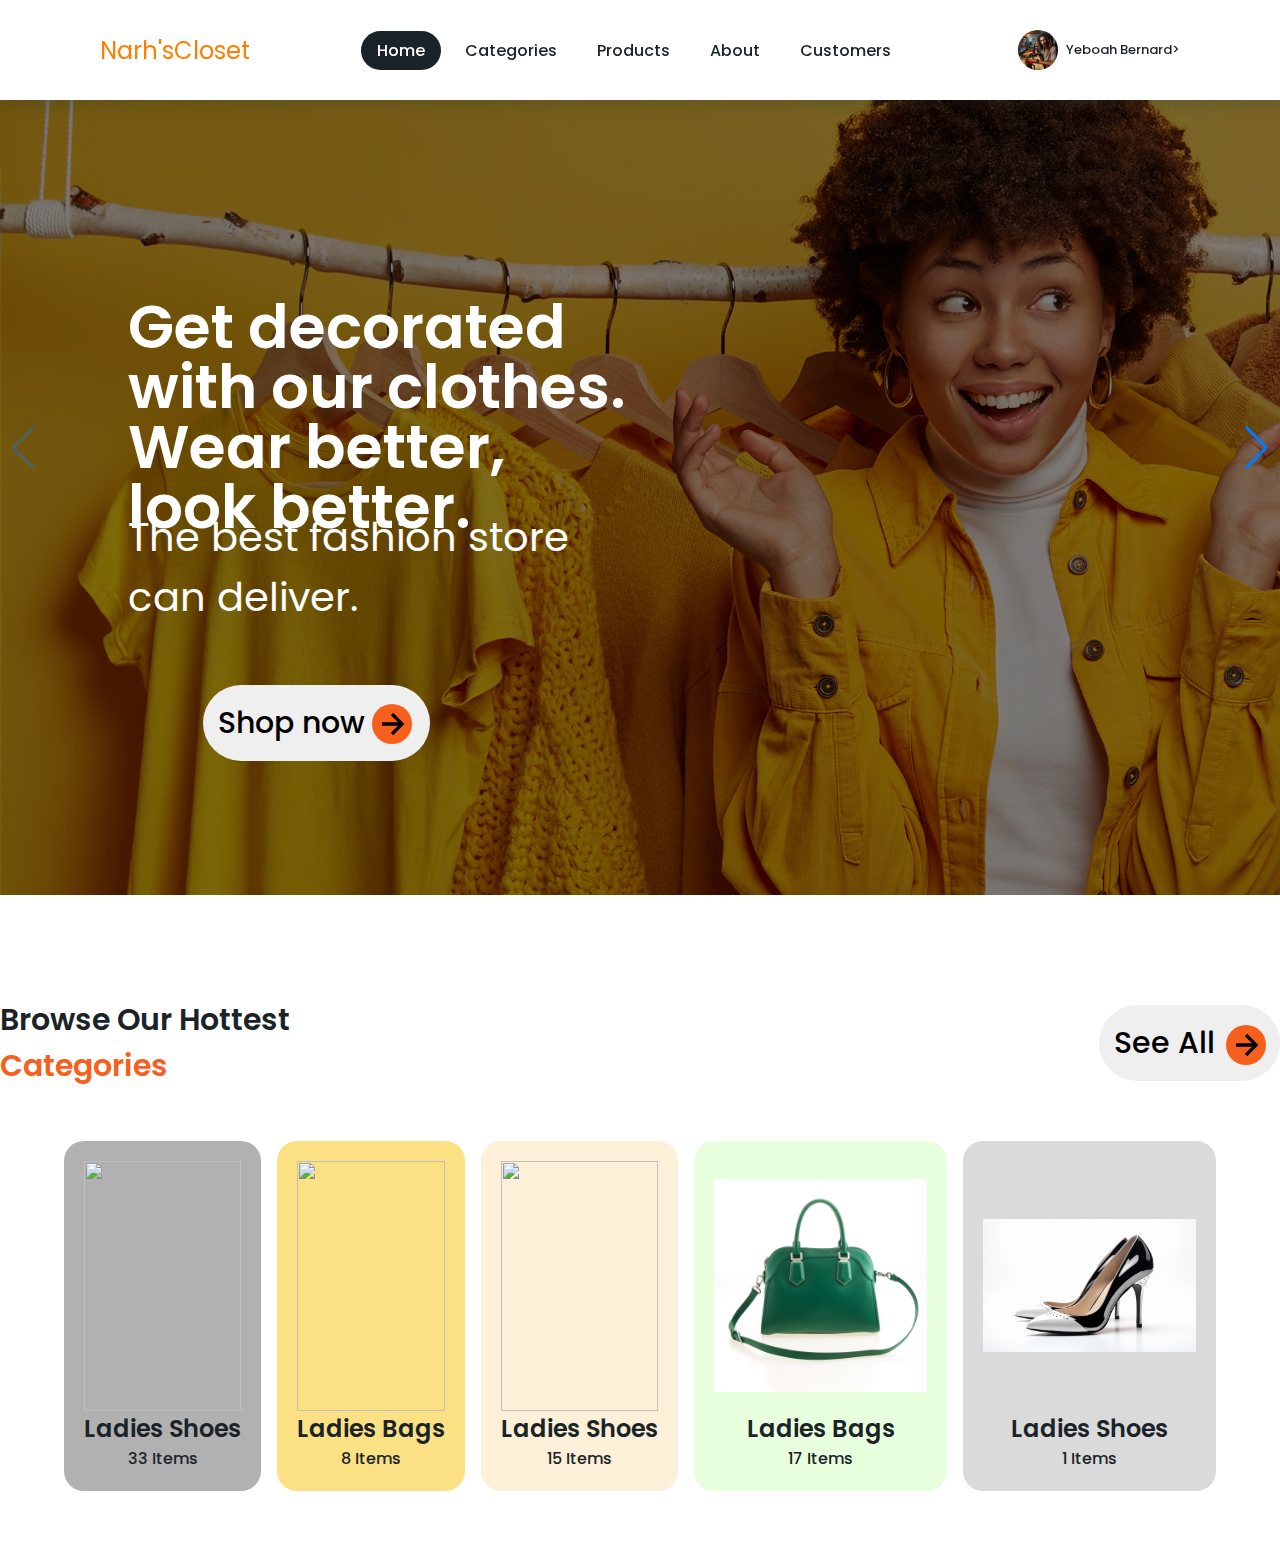
==== Homepage/index.html @ f1866b05 "new" ====
<!DOCTYPE html>
<html lang="en">
<head>
  <meta charset="UTF-8">
  <meta name="viewport" content="width=device-width, initial-scale=1.0">
  <title>Narh'sCloset</title>
  <link rel="preconnect" href="https://fonts.gstatic.com" crossorigin>
  <link rel="stylesheet" href="hstyle.css">
  <link rel="stylesheet" href="https://cdn.jsdelivr.net/npm/swiper@11/swiper-bundle.min.css" />
  <link rel="stylesheet" href="style.css">
  
  
</head>
<body>
  
    <header > 
      <div class="logo">
     <a href="index.html" class="logoname">Narh'sCloset</a>
      </div> 

      <div class="bx-menu" id="menu-icon"><img src="media/bx-menu.svg" alt=""></div>
    <ul class="navbar">
      <li><a href="#home" class="home-active">Home</a></li>
      <li><a href="#categories" >Categories</a></li>
      <li><a href="#products" >Products</a></li>
      <li><a href="#about" >About</a></li>
      <li><a href="#customers" >Customers</a></li>
    </ul>
      <div class="profile"> 
        <img src="media/profile.png" alt="">
        <span> Yeboah Bernard></span>
        
      </div>
    </header>

      <!-- slide 1 -->
      <section>
    <div class="swiper mySwiper">
      <div class="swiper-wrapper">
        <div class="swiper-slide">
          <div class="img-d">
            <img class="img" src="media/home44.jpg" alt="">
              <div class="btn">
                <button>
                <a href="#">Shop now </a>
                  <svg class="bx" xmlns="http://www.w3.org/2000/svg" width="24" height="24" viewBox="0 0 24 24" style="fill: rgba(0, 0, 0, 1);transform: ;msFilter:;"><path d="m11.293 17.293 1.414 1.414L19.414 12l-6.707-6.707-1.414 1.414L15.586 11H6v2h9.586z"></path></svg>
                </button>
              </div>
        </div>

          <div>
            <p class="p-1">The best fashion store can deliver.</1>
          </div>
          <div class="p-2">
            <p>Get decorated with our clothes. Wear better, look better. </p>
          </div>
        </div>

        <!-- slide 2 -->
        <div class="swiper-slide">
          <div class="img-d">
            <img class="img" src="media/home11.jpg" alt="">
              <div class="btn">
                <button>
                <a href="#">Shop now </a>
                  <svg class="bx" xmlns="http://www.w3.org/2000/svg" width="24" height="24" viewBox="0 0 24 24" style="fill: rgba(0, 0, 0, 1);transform: ;msFilter:;"><path d="m11.293 17.293 1.414 1.414L19.414 12l-6.707-6.707-1.414 1.414L15.586 11H6v2h9.586z"></path></svg>
                </button>
              </div>
        </div>

          <div>
            <p class="p-1">The best fashion store can deliver.</1>
          </div>
          <div class="p-2">
            <p>Get decorated with our clothes. Wear better, look better. </p>
          </div>
        </div> 
        
        <!-- slide 3 -->
        <div class="swiper-slide">
          <div class="img-d">
            <img class="img" src="media/home33.jpg" alt="">
              <div class="btn">
                <button>
                <a href="#">Shop now </a>
                  <svg class="bx" xmlns="http://www.w3.org/2000/svg" width="24" height="24" viewBox="0 0 24 24" style="fill: rgba(0, 0, 0, 1);transform: ;msFilter:;"><path d="m11.293 17.293 1.414 1.414L19.414 12l-6.707-6.707-1.414 1.414L15.586 11H6v2h9.586z"></path></svg>
                </button>
              </div>
        </div>

          <div>
            <p class="p-1">The best fashion store can deliver.</1>
          </div>
          <div class="p-2">
            <p>Get decorated with our clothes. Wear better, look better. </p>
          </div>
        </div>
        
      </div>
      <div class="swiper-button-next"></div>
      <div class="swiper-button-prev"></div>
    
    </section>

    <!-- <section>
      <div class="img-d">
      <img class="img" src="media/home44.jpg" alt="">
      <div class="btn">
        <button>
          
          <a href="#">Shop now </a>
          <svg class="bx" xmlns="http://www.w3.org/2000/svg" width="24" height="24" viewBox="0 0 24 24" style="fill: rgba(0, 0, 0, 1);transform: ;msFilter:;"><path d="m11.293 17.293 1.414 1.414L19.414 12l-6.707-6.707-1.414 1.414L15.586 11H6v2h9.586z"></path></svg>
        </button>
      </div>
      <div>
        <p class="p-1">The best fashion store can deliver.</1>
      </div>

      <div class="p-2">
        <p>Get decorated with our clothes. Wear better, look better. </p>
      </div>

      </div>
    </section> -->
     
   <section class="categories" id="categories">
      <div class="heading">
        <h1>Browse Our Hottest <br><span>Categories</h1>
          
      </div>
          <button class="btn-2">
            <a href="#">See All</a>
            <svg class="bx" xmlns="http://www.w3.org/2000/svg" width="24" height="24" viewBox="0 0 24 24" style="fill: rgba(0, 0, 0, 1);transform: ;msFilter:;"><path d="m11.293 17.293 1.414 1.414L19.414 12l-6.707-6.707-1.414 1.414L15.586 11H6v2h9.586z"></path></svg>
          </button>
   </section>
  
          <!-- box 1 -->
      <div class="categories-container">
        <div class="box box1">
          <img class="p-img" src="media/shoes2.jpg" alt="">
          <h2>Ladies Shoes </h2>
          <span>33 Items</span>
          <svg class="bx-1" xmlns="http://www.w3.org/2000/svg" width="24" height="24" viewBox="0 0 24 24" style="fill: rgba(0, 0, 0, 1);transform: ;msFilter:;"><path d="m11.293 17.293 1.414 1.414L19.414 12l-6.707-6.707-1.414 1.414L15.586 11H6v2h9.586z"></path></svg>
        </div>
      

     <!-- box 2 -->
     
      <div class="box box2">
        <img class="p-img" src="media/bag1.jpg" alt="">
        <h2>Ladies Bags</h2>
        <span>8 Items</span>
        <svg class="bx-1" xmlns="http://www.w3.org/2000/svg" width="24" height="24" viewBox="0 0 24 24" style="fill: rgba(0, 0, 0, 1);transform: ;msFilter:;"><path d="m11.293 17.293 1.414 1.414L19.414 12l-6.707-6.707-1.414 1.414L15.586 11H6v2h9.586z"></path></svg>
      </div>
    

    <!-- box3 -->
    
      <div class="box box3">
        <img class="p-img"src="media/shoes1.jpg" alt="">
        <h2>Ladies Shoes</h2>
        <span>15 Items</span>
        <svg class="bx-1" xmlns="http://www.w3.org/2000/svg" width="24" height="24" viewBox="0 0 24 24" style="fill: rgba(0, 0, 0, 1);transform: ;msFilter:;"><path d="m11.293 17.293 1.414 1.414L19.414 12l-6.707-6.707-1.414 1.414L15.586 11H6v2h9.586z"></path></svg>
      </div>
    


   <!-- box 4 -->
   
    <div class="box box4">
      <img class="p-img" src="media/bag2.jpg" alt="">
      <h2>Ladies Bags</h2>
      <span>17 Items</span>
      <svg class="bx-1" xmlns="http://www.w3.org/2000/svg" width="24" height="24" viewBox="0 0 24 24" style="fill: rgba(0, 0, 0, 1);transform: ;msFilter:;"><path d="m11.293 17.293 1.414 1.414L19.414 12l-6.707-6.707-1.414 1.414L15.586 11H6v2h9.586z"></path></svg>
    </div>
  

  <!-- box5 -->
  
    <div class="box box5">
      <img class="p-img" src="media/shoes3.jpg" alt="">
      <h2>Ladies Shoes</h2>
      <span>1 Items</span>
      <svg class="bx-1" xmlns="http://www.w3.org/2000/svg" width="24" height="24" viewBox="0 0 24 24" style="fill: rgba(0, 0, 0, 1);transform: ;msFilter:;"><path d="m11.293 17.293 1.414 1.414L19.414 12l-6.707-6.707-1.414 1.414L15.586 11H6v2h9.586z"></path></svg>
      
    </div>
  </div>
  <script src="https://cdn.jsdelivr.net/npm/swiper@11/swiper-bundle.min.js"></script>
    <script src="homeslide.js"></script>
</body>
</html
---- Homepage/style.css ----
@import url('https://fonts.googleapis.com/css2?family=Poppins:ital,wght@0,100;0,200;0,300;0,400;0,500;0,600;0,700;0,800;0,900;1,100;1,200;1,300;1,400;1,500;1,600;1,700;1,800;1,900&display=swap');

*{
  font-family: "poppins", sans-serif;
  margin: 0;
  padding: 0;
  box-sizing: border-box;
  list-style: none;
  text-decoration: none;
  scroll-padding-top: 2rem;
  scroll-behavior: smooth;
}

:root{
  --green-color: #3cb815;
  --light-green-color: #ff7e00;
  --orange-color: ;
  --light-orange-color: #f75f1d;
  --text-color: #1a2428;
  --bg-color: #fff;
}

img{
  width: 100%;
  height: 785%;
  object-fit: cover;
  
}

body{
 color: #1a2428;
}

header{
  position: fixed;
  width: 100%;
  top: 0;
  right: 0;
  
  z-index: 1000;
  display: flex ;
  align-items: center;
  justify-content: space-between;
  background: var(--bg-color);
  box-shadow: 0 8px 11px rgb(14 55 54 / 15%);
  padding: 30px 100px;
  transition: 0.5s;
  
}


.logo img {
  width: 50px;
  height: 50px; 
  display: flex;
  align-items: center;
  column-gap: 0.5rem;
}

.logoname{
  font-size: 24px;
  color: #ff7e00;
}

.navbar{
  display: flex;
  column-gap: 0.5rem;
}

.navbar a {
  font-size: 1rem;
  font-weight: 500;
  color: #1a2428;
  padding: 0.5rem 1rem;
}

.navbar a:hover, 
.navbar .home-active  {
  background: var(--text-color);
  border-radius: 5rem;
  color: var(--bg-color);
  transition: backgroud 0.5s;
}


.profile{
  display: flex;
  align-items: center;
  column-gap: 0.5rem;
 cursor: pointer;
}

.profile img{
  width: 40px;
  height: 40px;
  object-fit: cover;
  object-position: center;
  border-radius: 50px;
}

.profile span {
  font-size: 13px;
  font-weight: 500;
}

.bx-menu{
  width: 30px;
  cursor: pointer;
  z-index: 10001;
  display: none;

}

.img-d{ 
  width: 1920px;
  position: relative;
  
}

section{
 position: relative;
 display: flex;
 
 
}

.swiper-wrapper{
  margin-bottom: 13%;
  margin-bottom: -15%;
}

button{
  position: relative;
  border: 0;
  font-size: 30px;
  font-family: 'poppins';
  font-weight: 500;
  padding-left: 15px;
  padding-right: 65px;
  padding-top: 15px;
  padding-bottom: 15px;
  border-radius: 50px;
}
.btn{
  position: relative;
  position: absolute;
  color: white;
  z-index: 10;
  bottom:30%;
  left: 9%;
  padding-left: 30px;
  padding-right: 65px;
  transition: 1s;
}

button:hover{
  background: var(--text-color);
  border-radius: 5rem;
  /* color: var(--bg-color); */
  transition: backgroud 0.5s;
  text-decoration: none;
  color: white;
  
}

.p-2{
  display: flex;
  line-height: 60px;
  font-size: 60px;
  font-weight: 600;
  font-family: 'poppins';
  padding-left: 10%;
  position: absolute;
  bottom: 40%;
  width: 50%;
  color: white;
  transition: 2s;
}

.p-1{
  display: flex;
  line-height: 60px;
  font-size: 40px;
  font-weight: 400;
  font-family: 'poppins';
  padding-left: 10%;
  position: absolute;
  bottom: 30%;
  width: 50%;
  color: white;
  transition: 3s;
  
}

a:hover{
  color: white;
  text-decoration: none;
}



a{
  color: var(--text-color)
  text-decoration: none;
}



.categories{
  max-width: 1500px;
  display: flex;
  justify-content: space-between;
  align-items:center;
  margin-left: auto;
  margin-right: auto;
  margin-top: 8%;
  }

.heading h1{
  font-size: 30px;
  font-weight: 600;
}

.heading span{
  color: var(--light-orange-color)
}

.categories-container{
  display: grid;
  grid-template-columns: repeat(auto-fit,minmax(180px,auto));
  gap: 1rem;
  margin-left:5%;
  margin-right :5%;
  margin-top: 4%;
  margin-bottom: 5%;
}


.categories-container .box{
  position: relative;
  display: flex;
  flex-direction: column;
  align-items: center;
  padding: 20px;
  border-radius: 20px;
}

.categories-container .box img{
  width: 100%;
  height: 250px;
  object-fit: contain;
  object-position: center;
}

.categories-container .box h2{
  font-size: 1.5rem;
  font-weight: 600;
}
.categories-container .box span{
  font-size: 1rem;
  font-weight: 500;
}

.categories-container .box .bx-1 {
  width: 40px;
  height: 40px;
  background: #f75f1d;
  color: #1a2428;
  border-radius: 50px;
  margin-top: 20px;
  position: absolute;
  bottom: -8%;
  display: none;
}

.bx{
  width: 40px;
  height: 40px;
  background: #f75f1d;
  color: #1a2428;
  border-radius: 50px;
  margin-top: 20px;
  position: absolute;
  top: -1%;
  right: 8%;
}
.categories-container .box .bx-1:hover{
  background: #ff7e00;
  transition: 0.2s all linear;
}

.categories-container .box:hover .bx-1{
  display: block;
  transition: 0.2s all linear;
}

.box1{
  background: #b1b1b1;
}
.box2{
  background: #fce084;
}
.box3{
  background: #fcf0d8;
}
.box4{
  background: #e8ffdd;
}
.box5{
  background: #dadada;
}
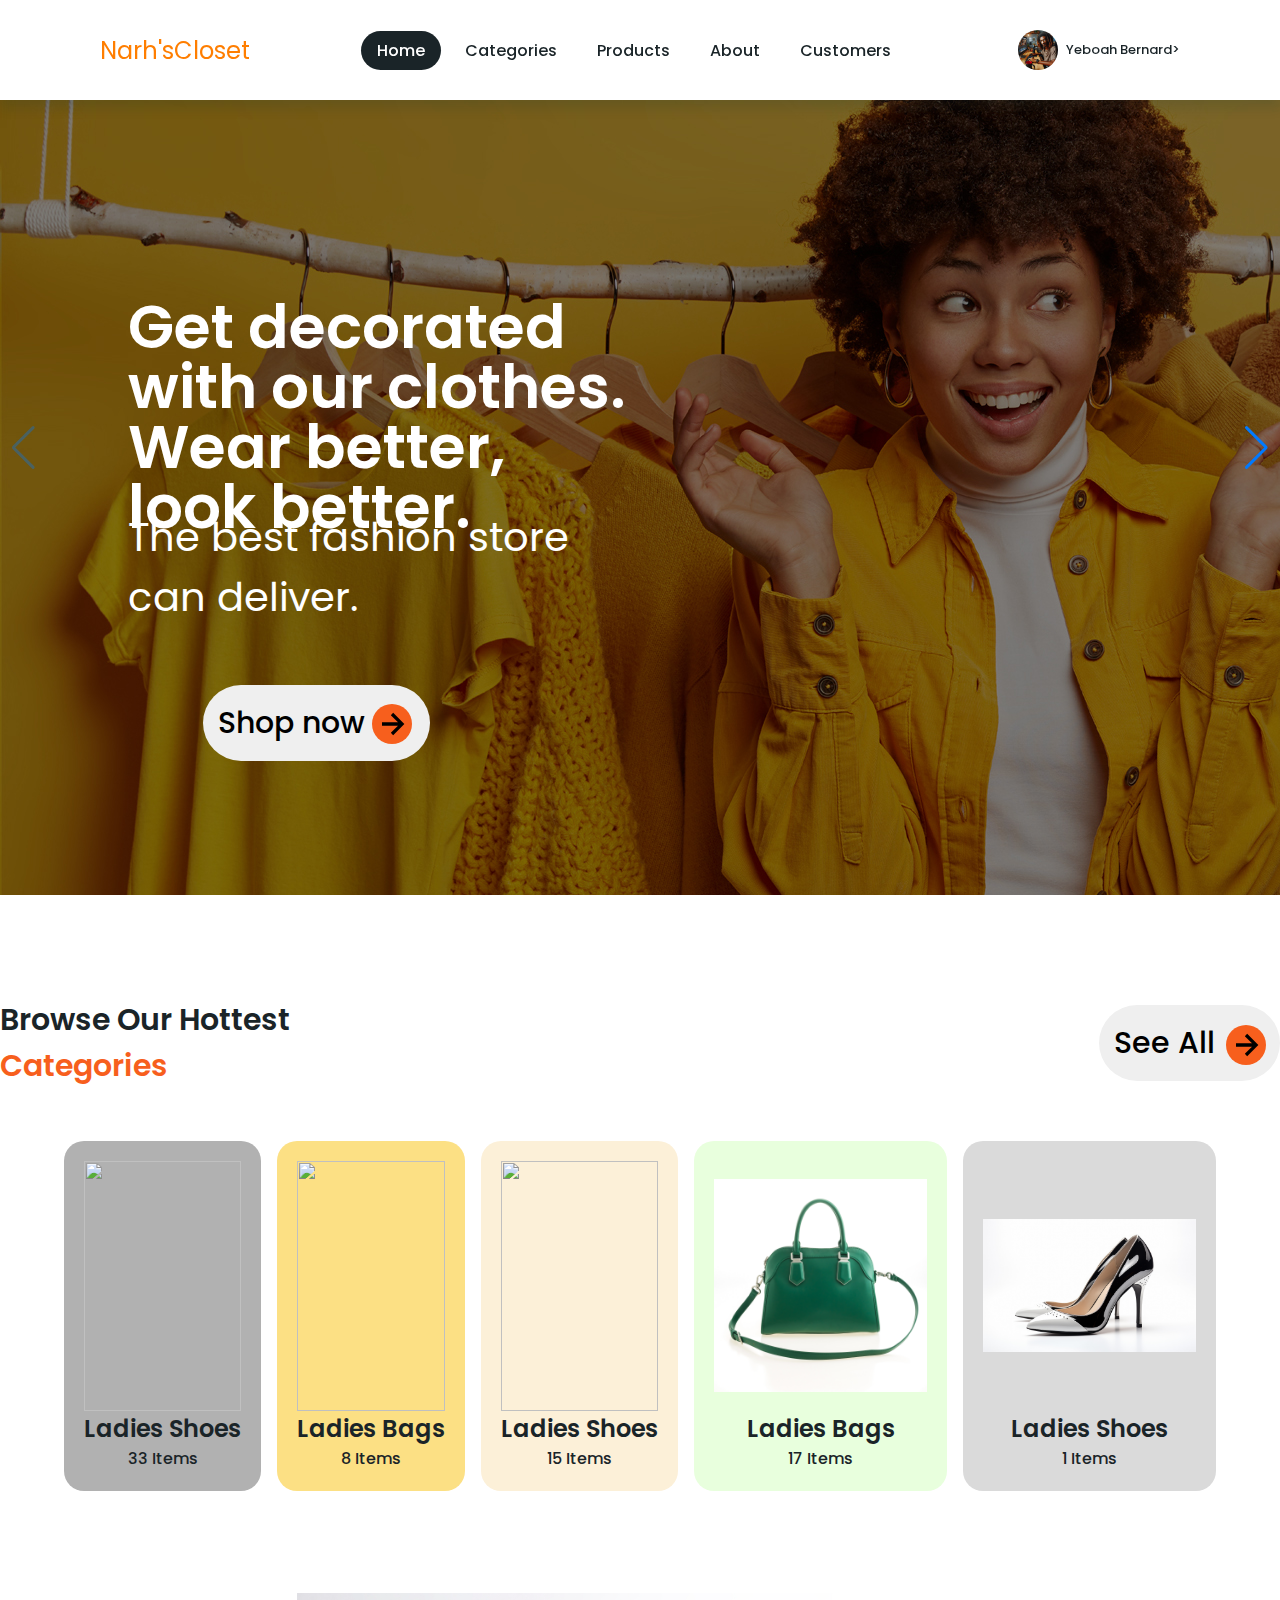
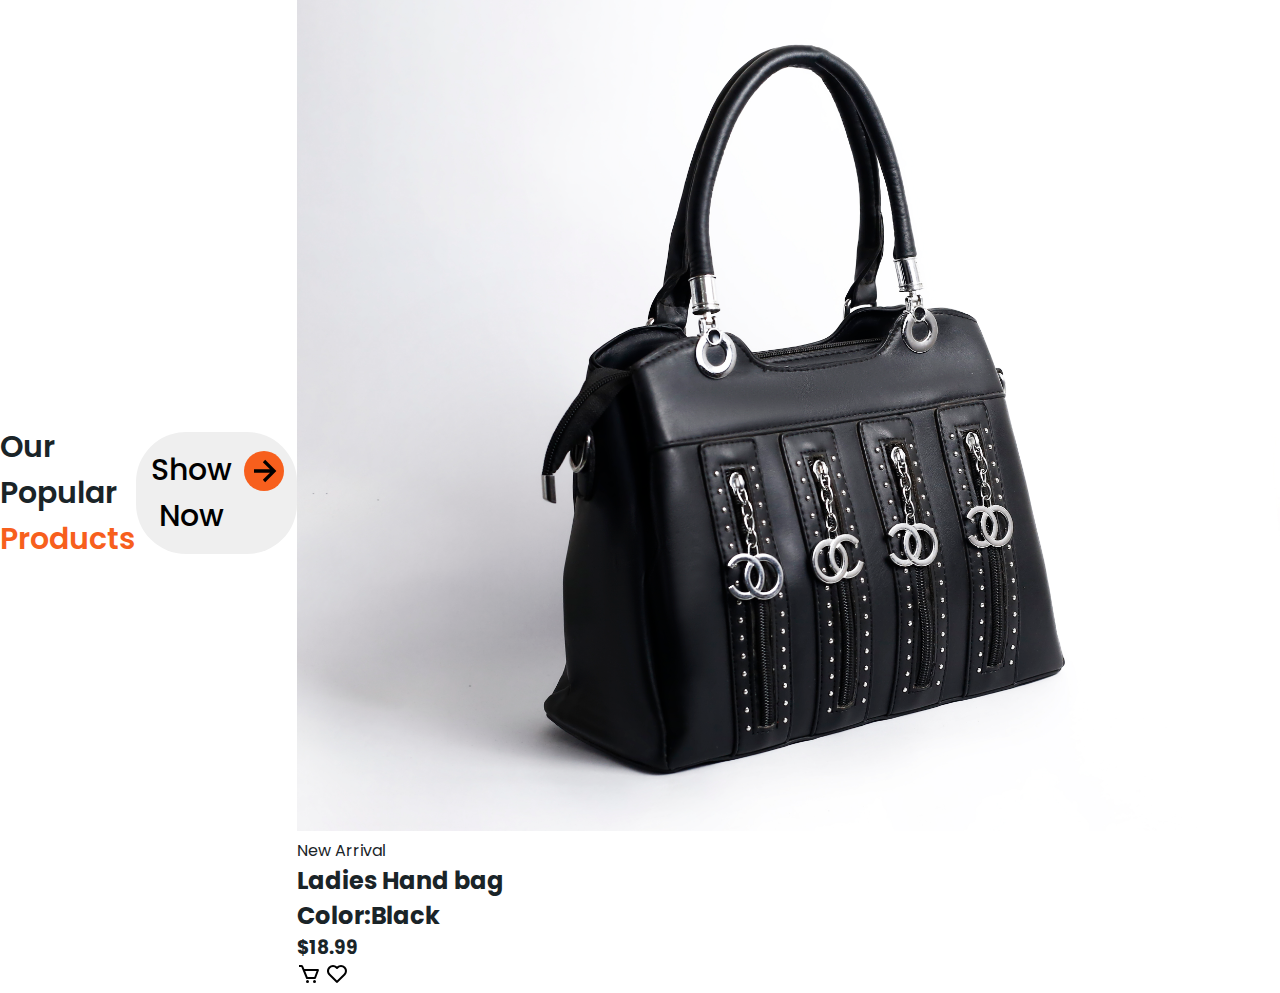
==== commit 2c12eb36: "new" ====
--- a/Homepage/index.html
+++ b/Homepage/index.html
@@ -185,6 +185,31 @@
       
     </div>
   </div>
+
+  <section class="products" id="products">
+    <div class="heading">
+      <h1>Our Popular <br><span>Products</h1>
+        
+    </div>
+        <button class="btn-2">
+          <a href="#">Show Now</a>
+          <svg class="bx" xmlns="http://www.w3.org/2000/svg" width="24" height="24" viewBox="0 0 24 24" style="fill: rgba(0, 0, 0, 1);transform: ;msFilter:;"><path d="m11.293 17.293 1.414 1.414L19.414 12l-6.707-6.707-1.414 1.414L15.586 11H6v2h9.586z"></path></svg>
+        </button>
+
+        <div class="products-container">
+          <div class="box">
+            <img src="media/bag3.jpg" alt="">
+            <span>New Arrival</span>
+            <h2>Ladies Hand bag <br> <span>Color:</span>Black</h2>
+            <h3 class="price">$18.99</h3>
+            <svg xmlns="http://www.w3.org/2000/svg" width="24" height="24" viewBox="0 0 24 24" style="fill: rgba(0, 0, 0, 1);transform: ;msFilter:;"><path d="M21.822 7.431A1 1 0 0 0 21 7H7.333L6.179 4.23A1.994 1.994 0 0 0 4.333 3H2v2h2.333l4.744 11.385A1 1 0 0 0 10 17h8c.417 0 .79-.259.937-.648l3-8a1 1 0 0 0-.115-.921zM17.307 15h-6.64l-2.5-6h11.39l-2.25 6z"></path><circle cx="10.5" cy="19.5" r="1.5"></circle><circle cx="17.5" cy="19.5" r="1.5"></circle></svg>
+            <svg xmlns="http://www.w3.org/2000/svg" width="24" height="24" viewBox="0 0 24 24" style="fill: rgba(0, 0, 0, 1);transform: ;msFilter:;"><path d="M12 4.595a5.904 5.904 0 0 0-3.996-1.558 5.942 5.942 0 0 0-4.213 1.758c-2.353 2.363-2.352 6.059.002 8.412l7.332 7.332c.17.299.498.492.875.492a.99.99 0 0 0 .792-.409l7.415-7.415c2.354-2.354 2.354-6.049-.002-8.416a5.938 5.938 0 0 0-4.209-1.754A5.906 5.906 0 0 0 12 4.595zm6.791 1.61c1.563 1.571 1.564 4.025.002 5.588L12 18.586l-6.793-6.793c-1.562-1.563-1.561-4.017-.002-5.584.76-.756 1.754-1.172 2.799-1.172s2.035.416 2.789 1.17l.5.5a.999.999 0 0 0 1.414 0l.5-.5c1.512-1.509 4.074-1.505 5.584-.002z"></path></svg>
+          </div>
+          
+        </div>
+ </section>
+
+
   <script src="https://cdn.jsdelivr.net/npm/swiper@11/swiper-bundle.min.js"></script>
     <script src="homeslide.js"></script>
 </body>
--- a/Homepage/style.css
+++ b/Homepage/style.css
@@ -215,6 +215,16 @@
   margin-right: auto;
   margin-top: 8%;
   }
+  
+.products{
+    max-width: 1500px;
+    display: flex;
+    justify-content: space-between;
+    align-items:center;
+    margin-left: auto;
+    margin-right: auto;
+    margin-top: 8%;
+}
 
 .heading h1{
   font-size: 30px;
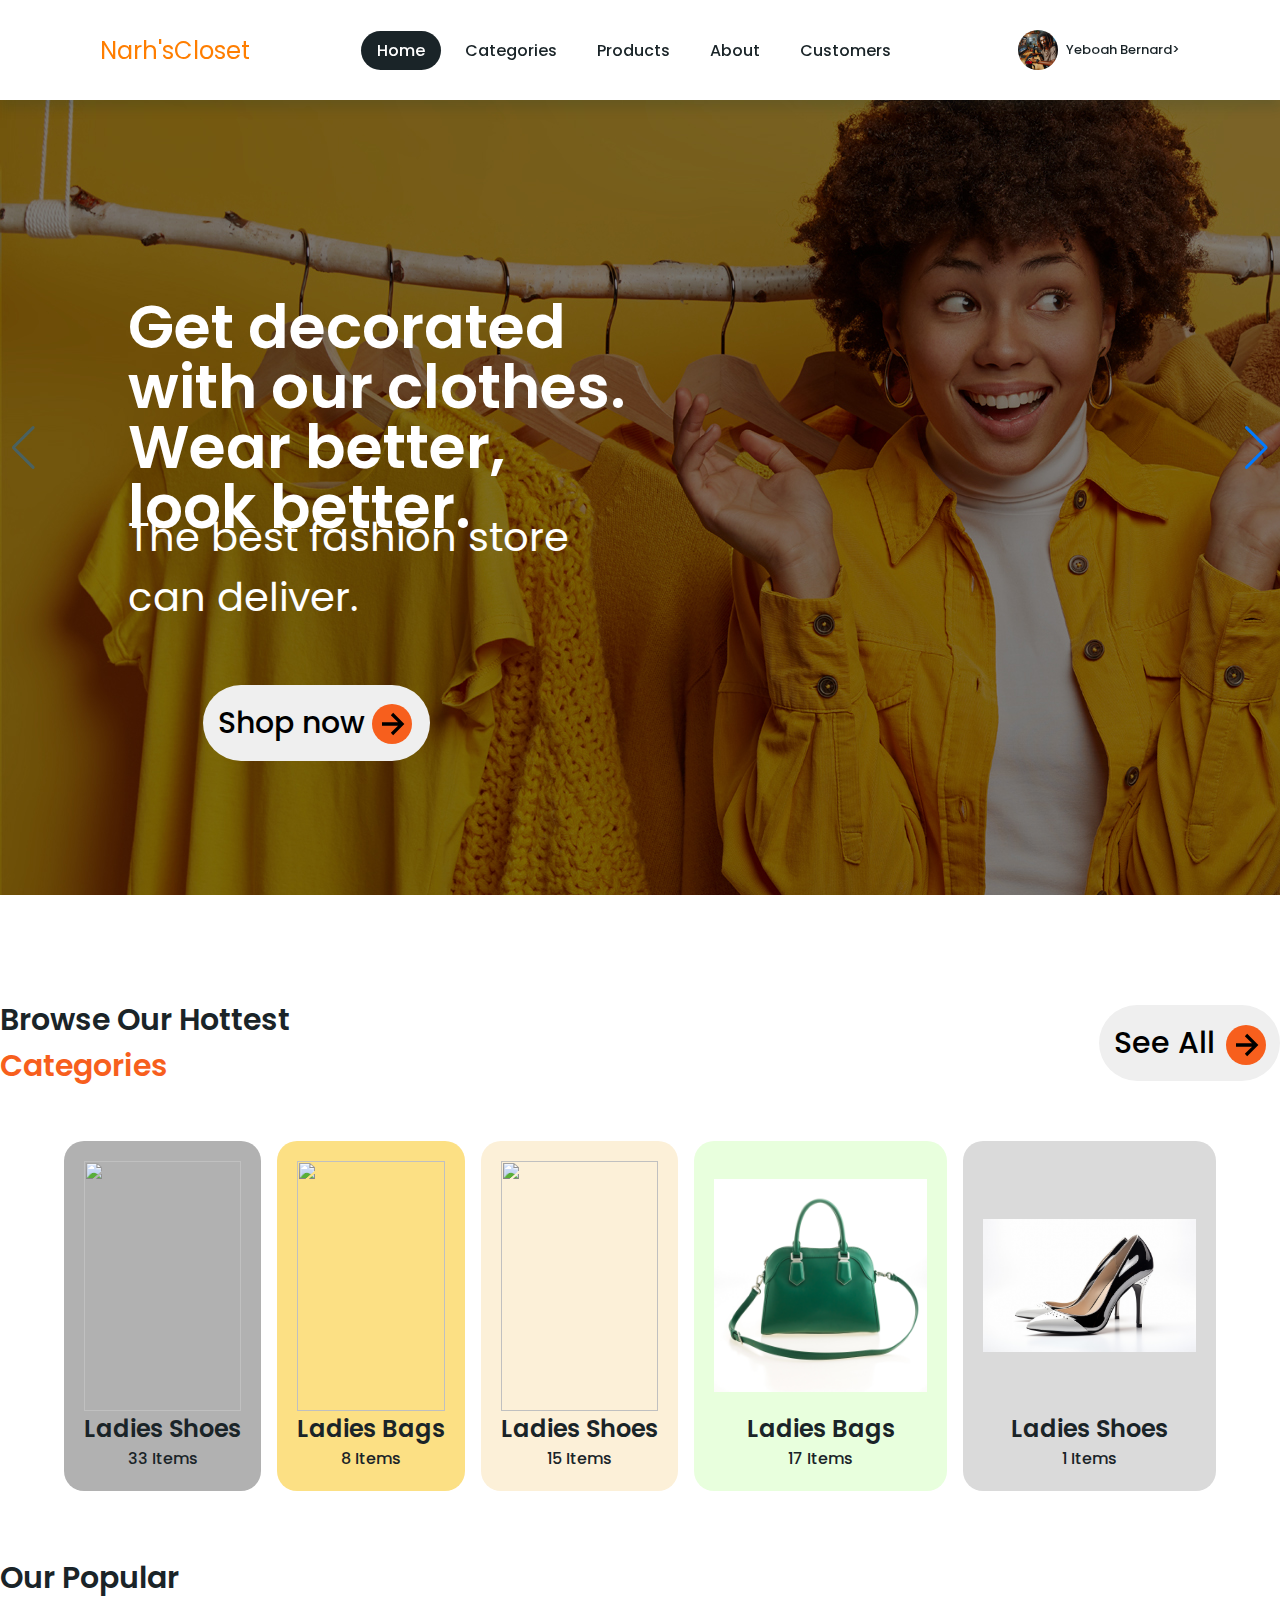
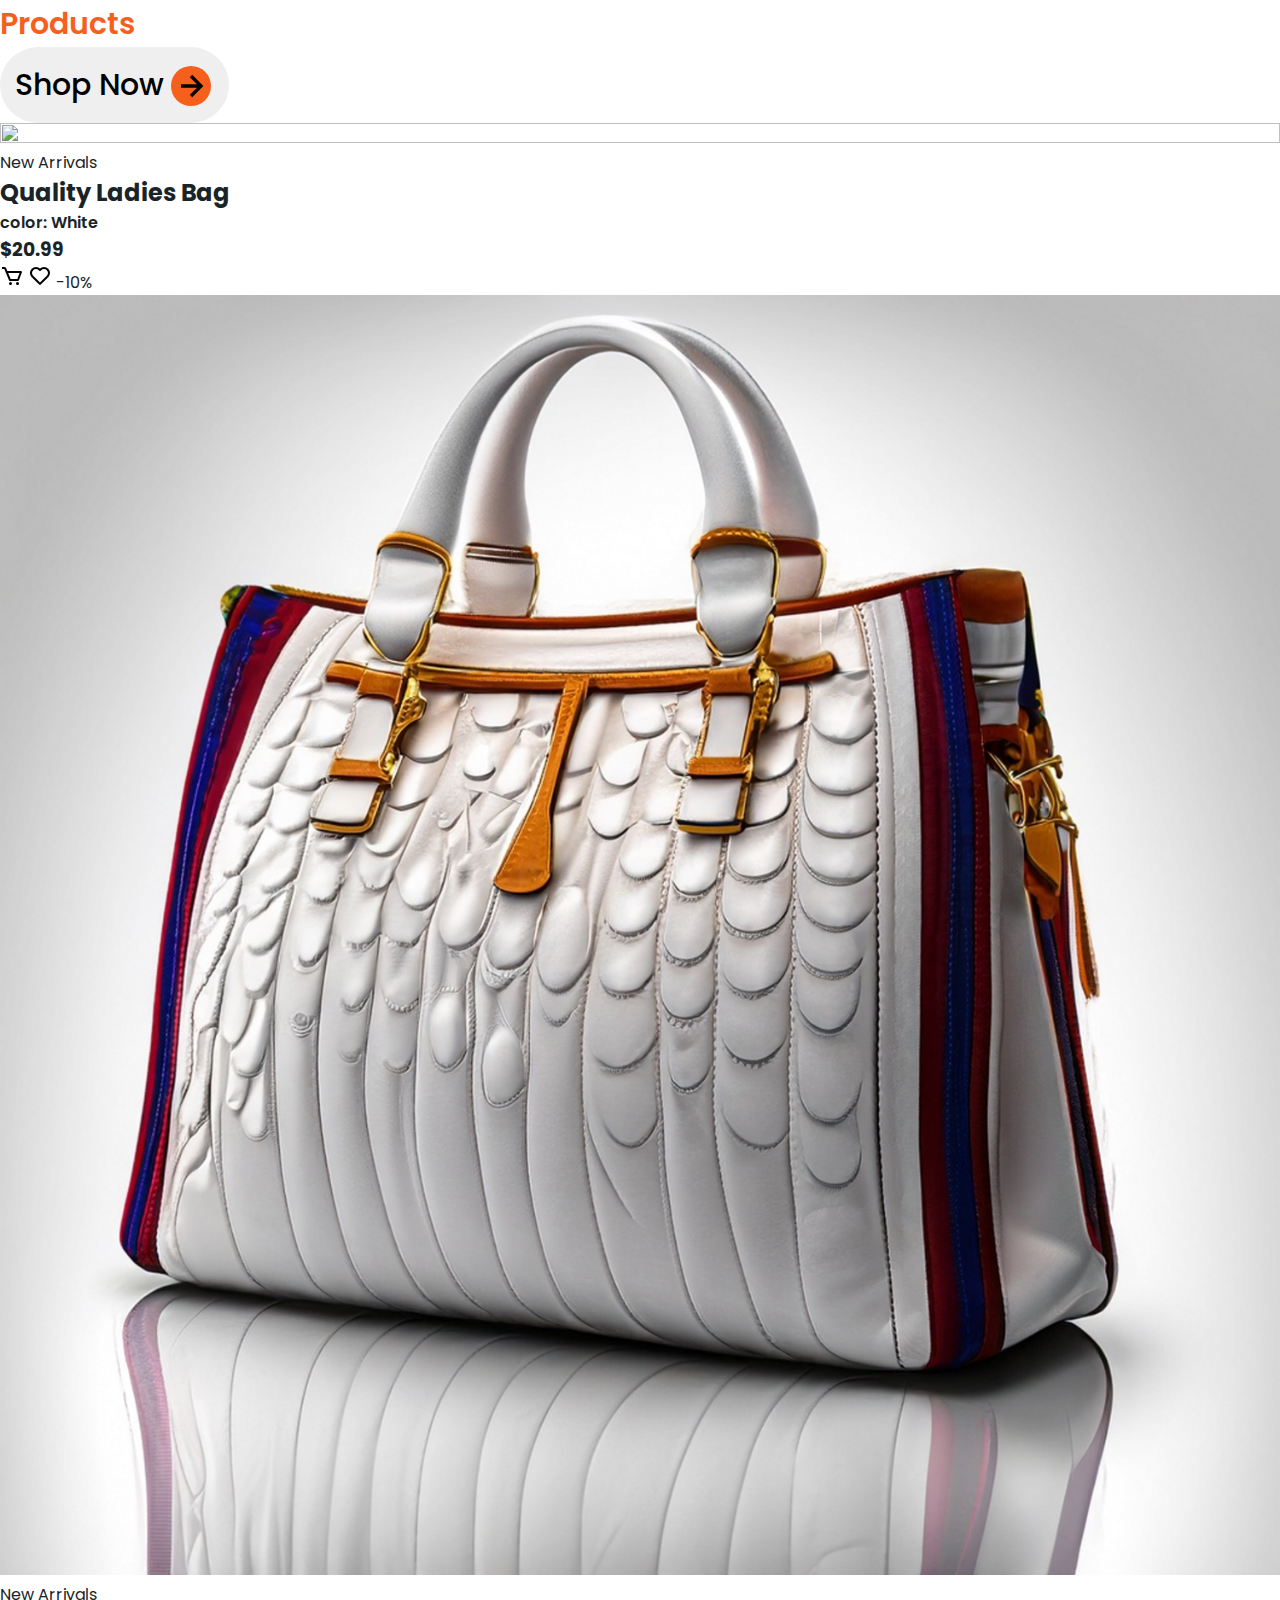
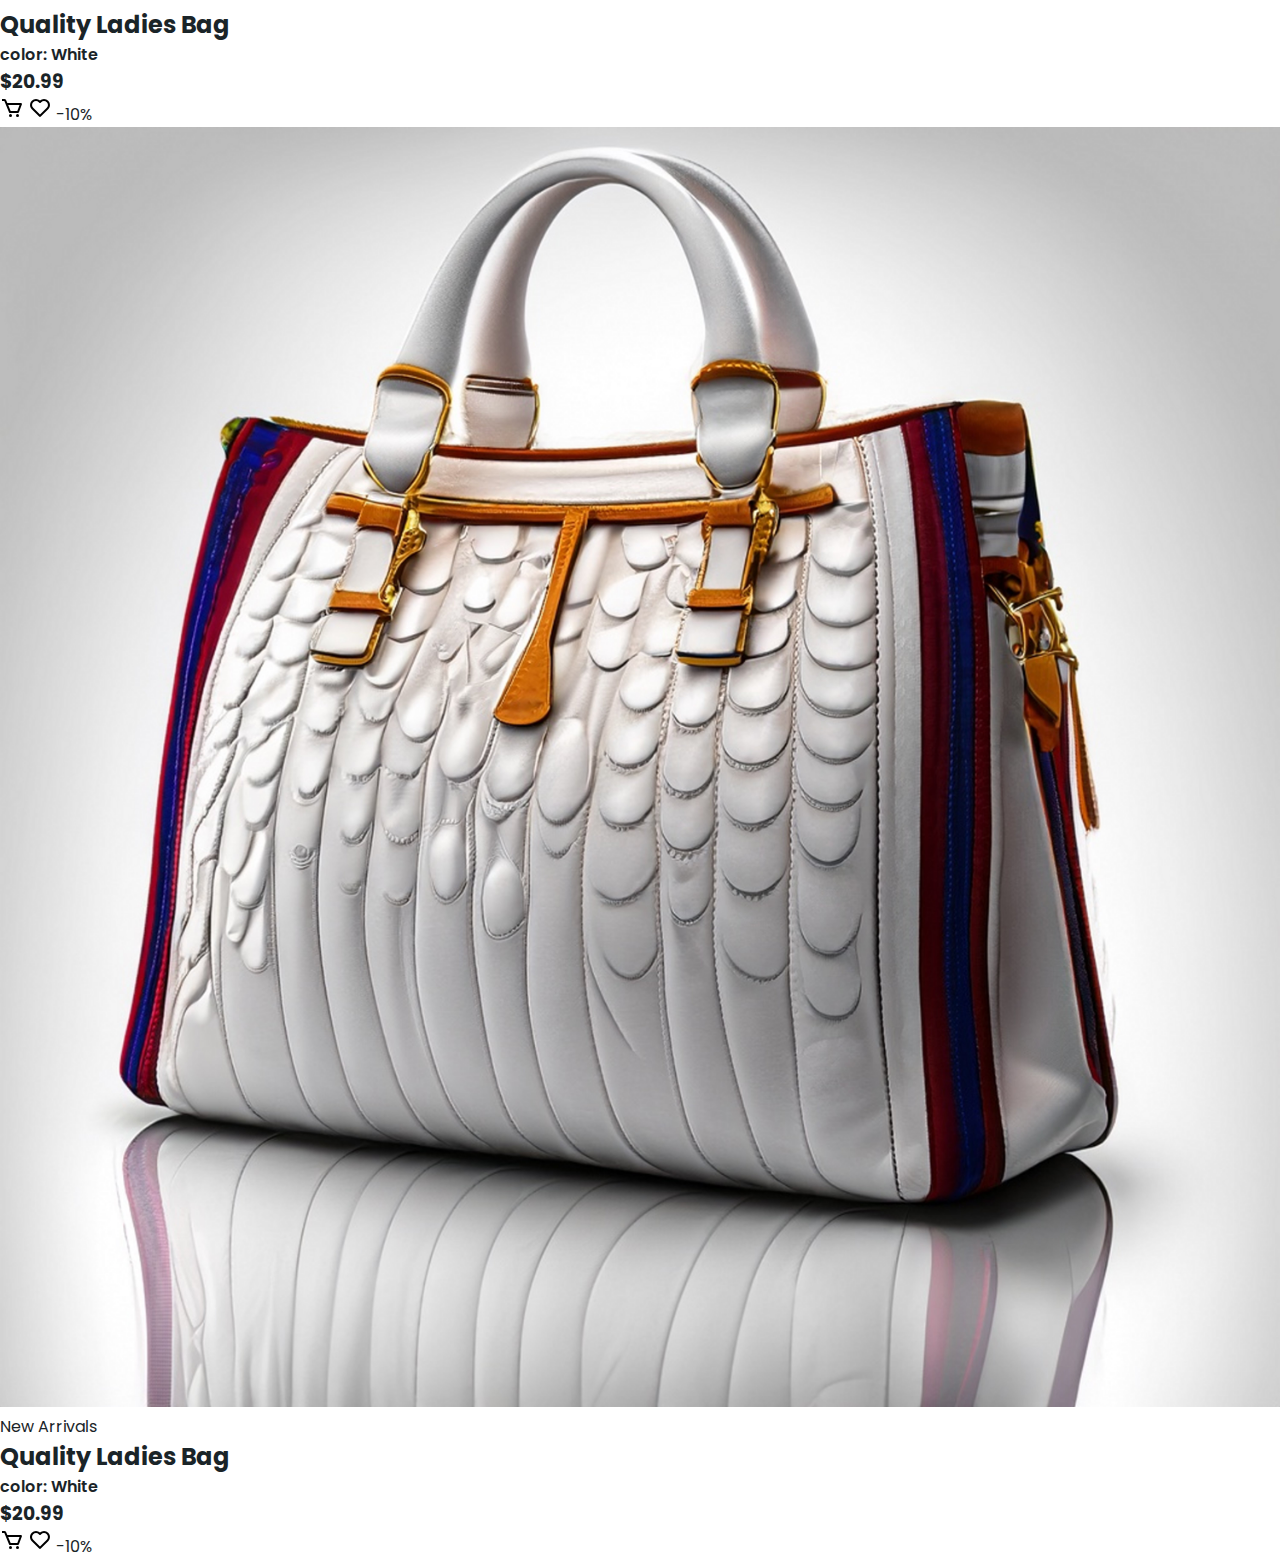
==== commit c0554e6c: "new" ====
--- a/Homepage/index.html
+++ b/Homepage/index.html
@@ -186,29 +186,66 @@
     </div>
   </div>
 
-  <section class="products" id="products">
-    <div class="heading">
+
+   <div class="heading">
       <h1>Our Popular <br><span>Products</h1>
-        
     </div>
         <button class="btn-2">
-          <a href="#">Show Now</a>
+          <a href="#">Shop Now</a>
           <svg class="bx" xmlns="http://www.w3.org/2000/svg" width="24" height="24" viewBox="0 0 24 24" style="fill: rgba(0, 0, 0, 1);transform: ;msFilter:;"><path d="m11.293 17.293 1.414 1.414L19.414 12l-6.707-6.707-1.414 1.414L15.586 11H6v2h9.586z"></path></svg>
         </button>
-
-        <div class="products-container">
-          <div class="box">
-            <img src="media/bag3.jpg" alt="">
-            <span>New Arrival</span>
-            <h2>Ladies Hand bag <br> <span>Color:</span>Black</h2>
-            <h3 class="price">$18.99</h3>
-            <svg xmlns="http://www.w3.org/2000/svg" width="24" height="24" viewBox="0 0 24 24" style="fill: rgba(0, 0, 0, 1);transform: ;msFilter:;"><path d="M21.822 7.431A1 1 0 0 0 21 7H7.333L6.179 4.23A1.994 1.994 0 0 0 4.333 3H2v2h2.333l4.744 11.385A1 1 0 0 0 10 17h8c.417 0 .79-.259.937-.648l3-8a1 1 0 0 0-.115-.921zM17.307 15h-6.64l-2.5-6h11.39l-2.25 6z"></path><circle cx="10.5" cy="19.5" r="1.5"></circle><circle cx="17.5" cy="19.5" r="1.5"></circle></svg>
-            <svg xmlns="http://www.w3.org/2000/svg" width="24" height="24" viewBox="0 0 24 24" style="fill: rgba(0, 0, 0, 1);transform: ;msFilter:;"><path d="M12 4.595a5.904 5.904 0 0 0-3.996-1.558 5.942 5.942 0 0 0-4.213 1.758c-2.353 2.363-2.352 6.059.002 8.412l7.332 7.332c.17.299.498.492.875.492a.99.99 0 0 0 .792-.409l7.415-7.415c2.354-2.354 2.354-6.049-.002-8.416a5.938 5.938 0 0 0-4.209-1.754A5.906 5.906 0 0 0 12 4.595zm6.791 1.61c1.563 1.571 1.564 4.025.002 5.588L12 18.586l-6.793-6.793c-1.562-1.563-1.561-4.017-.002-5.584.76-.756 1.754-1.172 2.799-1.172s2.035.416 2.789 1.17l.5.5a.999.999 0 0 0 1.414 0l.5-.5c1.512-1.509 4.074-1.505 5.584-.002z"></path></svg>
-          </div>
-          
-        </div>
- </section>
-
+  <section class="products" id="products">
+   
+ 
+
+    <div class="products-container">
+      <!-- box 1 sec product contents -->
+      <div class="box">
+        <img src="media/shoes1.jpg" alt="">
+        <span>New Arrivals</span>
+        <h2>Quality Ladies Bag</h2>
+        <span style="font-weight: 600;">color: White</span>
+        <h3 class="price">$20.99</h3>
+        <svg xmlns="http://www.w3.org/2000/svg" width="24" height="24" viewBox="0 0 24 24" style="fill: rgba(0, 0, 0, 1);transform: ;msFilter:;"><path d="M21.822 7.431A1 1 0 0 0 21 7H7.333L6.179 4.23A1.994 1.994 0 0 0 4.333 3H2v2h2.333l4.744 11.385A1 1 0 0 0 10 17h8c.417 0 .79-.259.937-.648l3-8a1 1 0 0 0-.115-.921zM17.307 15h-6.64l-2.5-6h11.39l-2.25 6z"></path><circle cx="10.5" cy="19.5" r="1.5"></circle><circle cx="17.5" cy="19.5" r="1.5"></circle></svg>
+        <svg xmlns="http://www.w3.org/2000/svg" width="24" height="24" viewBox="0 0 24 24" style="fill: rgba(0, 0, 0, 1);transform: ;msFilter:;"><path d="M12 4.595a5.904 5.904 0 0 0-3.996-1.558 5.942 5.942 0 0 0-4.213 1.758c-2.353 2.363-2.352 6.059.002 8.412l7.332 7.332c.17.299.498.492.875.492a.99.99 0 0 0 .792-.409l7.415-7.415c2.354-2.354 2.354-6.049-.002-8.416a5.938 5.938 0 0 0-4.209-1.754A5.906 5.906 0 0 0 12 4.595zm6.791 1.61c1.563 1.571 1.564 4.025.002 5.588L12 18.586l-6.793-6.793c-1.562-1.563-1.561-4.017-.002-5.584.76-.756 1.754-1.172 2.799-1.172s2.035.416 2.789 1.17l.5.5a.999.999 0 0 0 1.414 0l.5-.5c1.512-1.509 4.074-1.505 5.584-.002z"></path></svg>
+        
+        <span class="discount">-10%</span>
+      </div>
+
+
+      <div class="box">
+        <img src="media/bag5.jpg" alt="">
+        <span>New Arrivals</span>
+        <h2>Quality Ladies Bag</h2>
+        <span style="font-weight: 600;">color: White</span>
+        <h3 class="price">$20.99</h3>
+        <svg xmlns="http://www.w3.org/2000/svg" width="24" height="24" viewBox="0 0 24 24" style="fill: rgba(0, 0, 0, 1);transform: ;msFilter:;"><path d="M21.822 7.431A1 1 0 0 0 21 7H7.333L6.179 4.23A1.994 1.994 0 0 0 4.333 3H2v2h2.333l4.744 11.385A1 1 0 0 0 10 17h8c.417 0 .79-.259.937-.648l3-8a1 1 0 0 0-.115-.921zM17.307 15h-6.64l-2.5-6h11.39l-2.25 6z"></path><circle cx="10.5" cy="19.5" r="1.5"></circle><circle cx="17.5" cy="19.5" r="1.5"></circle></svg>
+        <svg xmlns="http://www.w3.org/2000/svg" width="24" height="24" viewBox="0 0 24 24" style="fill: rgba(0, 0, 0, 1);transform: ;msFilter:;"><path d="M12 4.595a5.904 5.904 0 0 0-3.996-1.558 5.942 5.942 0 0 0-4.213 1.758c-2.353 2.363-2.352 6.059.002 8.412l7.332 7.332c.17.299.498.492.875.492a.99.99 0 0 0 .792-.409l7.415-7.415c2.354-2.354 2.354-6.049-.002-8.416a5.938 5.938 0 0 0-4.209-1.754A5.906 5.906 0 0 0 12 4.595zm6.791 1.61c1.563 1.571 1.564 4.025.002 5.588L12 18.586l-6.793-6.793c-1.562-1.563-1.561-4.017-.002-5.584.76-.756 1.754-1.172 2.799-1.172s2.035.416 2.789 1.17l.5.5a.999.999 0 0 0 1.414 0l.5-.5c1.512-1.509 4.074-1.505 5.584-.002z"></path></svg>
+        
+        <span class="discount">-10%</span>
+      </div>
+
+
+
+    
+      <div class="box">
+        <img src="media/bag5.jpg" alt="">
+        <span>New Arrivals</span>
+        <h2>Quality Ladies Bag</h2>
+        <span style="font-weight: 600;">color: White</span>
+        <h3 class="price">$20.99</h3>
+        <svg xmlns="http://www.w3.org/2000/svg" width="24" height="24" viewBox="0 0 24 24" style="fill: rgba(0, 0, 0, 1);transform: ;msFilter:;"><path d="M21.822 7.431A1 1 0 0 0 21 7H7.333L6.179 4.23A1.994 1.994 0 0 0 4.333 3H2v2h2.333l4.744 11.385A1 1 0 0 0 10 17h8c.417 0 .79-.259.937-.648l3-8a1 1 0 0 0-.115-.921zM17.307 15h-6.64l-2.5-6h11.39l-2.25 6z"></path><circle cx="10.5" cy="19.5" r="1.5"></circle><circle cx="17.5" cy="19.5" r="1.5"></circle></svg>
+        <svg xmlns="http://www.w3.org/2000/svg" width="24" height="24" viewBox="0 0 24 24" style="fill: rgba(0, 0, 0, 1);transform: ;msFilter:;"><path d="M12 4.595a5.904 5.904 0 0 0-3.996-1.558 5.942 5.942 0 0 0-4.213 1.758c-2.353 2.363-2.352 6.059.002 8.412l7.332 7.332c.17.299.498.492.875.492a.99.99 0 0 0 .792-.409l7.415-7.415c2.354-2.354 2.354-6.049-.002-8.416a5.938 5.938 0 0 0-4.209-1.754A5.906 5.906 0 0 0 12 4.595zm6.791 1.61c1.563 1.571 1.564 4.025.002 5.588L12 18.586l-6.793-6.793c-1.562-1.563-1.561-4.017-.002-5.584.76-.756 1.754-1.172 2.799-1.172s2.035.416 2.789 1.17l.5.5a.999.999 0 0 0 1.414 0l.5-.5c1.512-1.509 4.074-1.505 5.584-.002z"></path></svg>
+        
+        <span class="discount">-10%</span>
+      </div>
+
+    </div>   
+      </section>
+
+
+     
+  
 
   <script src="https://cdn.jsdelivr.net/npm/swiper@11/swiper-bundle.min.js"></script>
     <script src="homeslide.js"></script>
--- a/Homepage/style.css
+++ b/Homepage/style.css
@@ -214,17 +214,8 @@
   margin-left: auto;
   margin-right: auto;
   margin-top: 8%;
-  }
-  
-.products{
-    max-width: 1500px;
-    display: flex;
-    justify-content: space-between;
-    align-items:center;
-    margin-left: auto;
-    margin-right: auto;
-    margin-top: 8%;
-}
+}
+
 
 .heading h1{
   font-size: 30px;
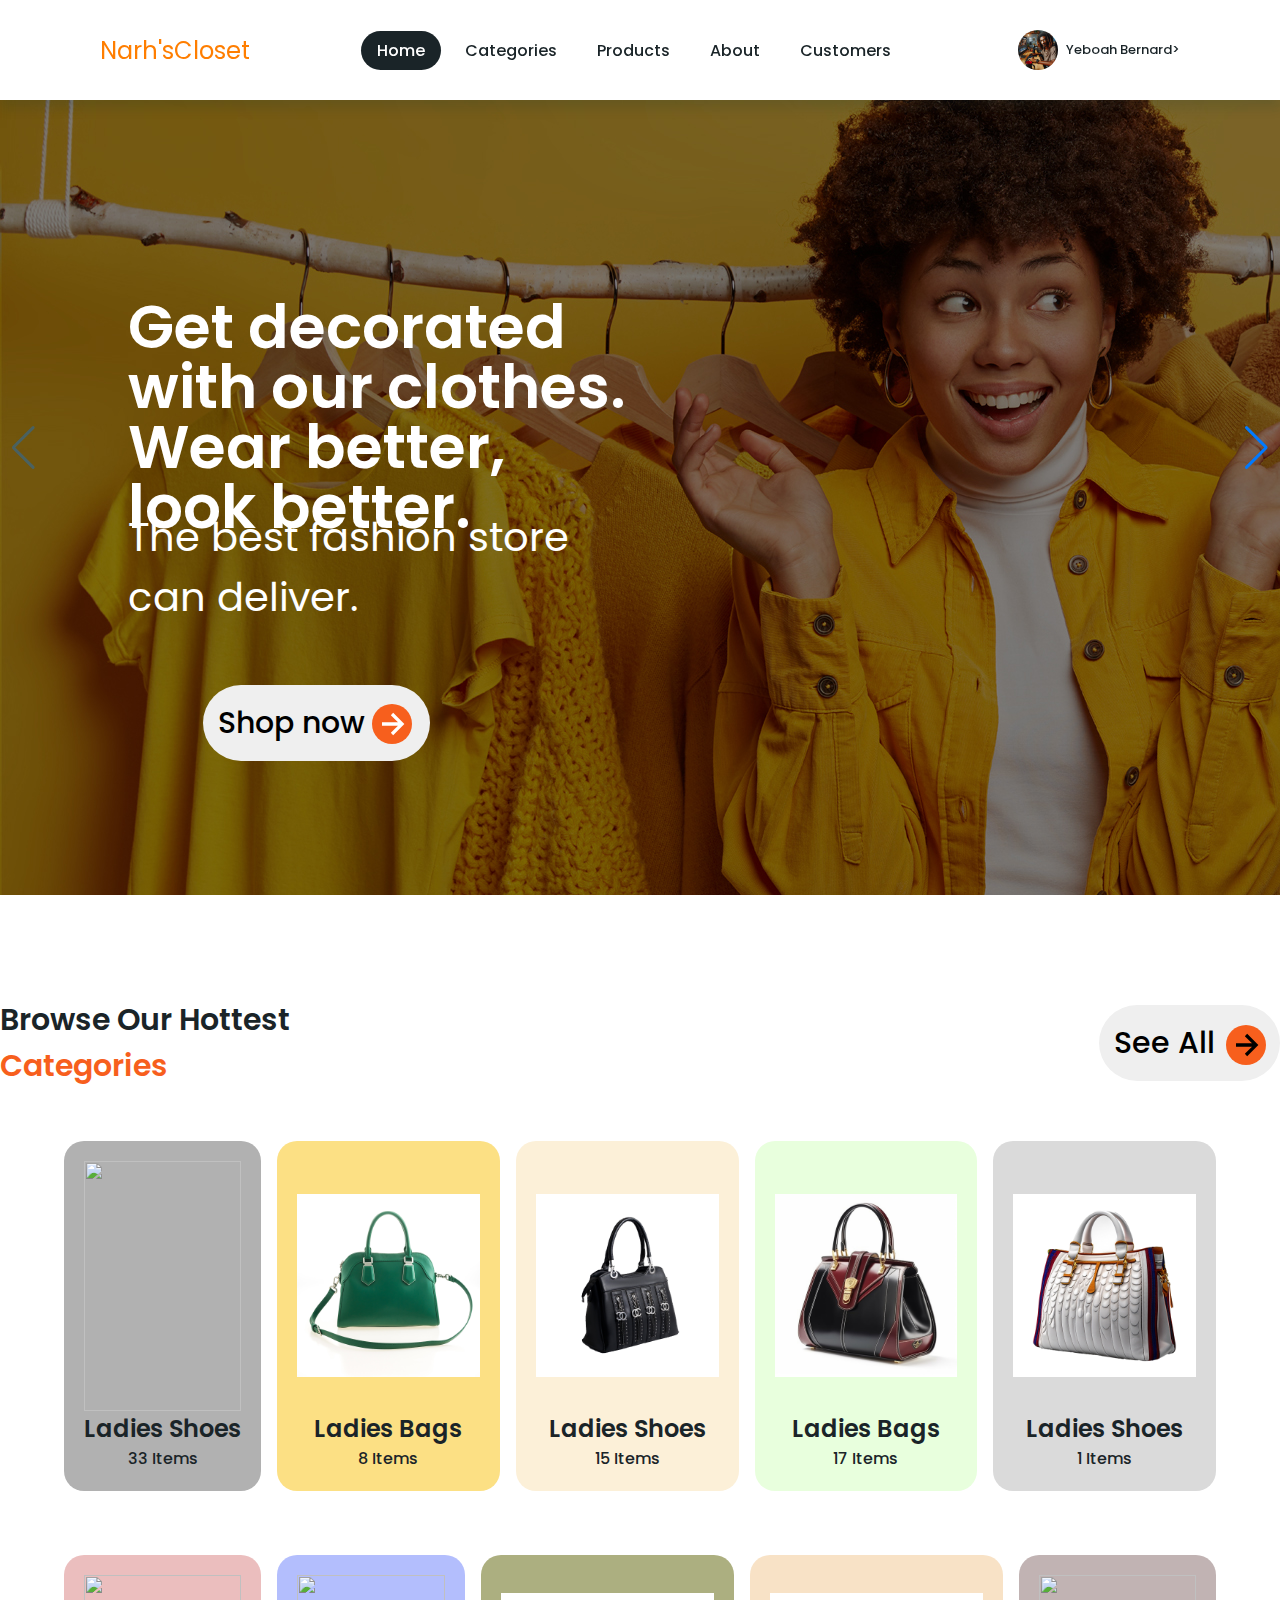
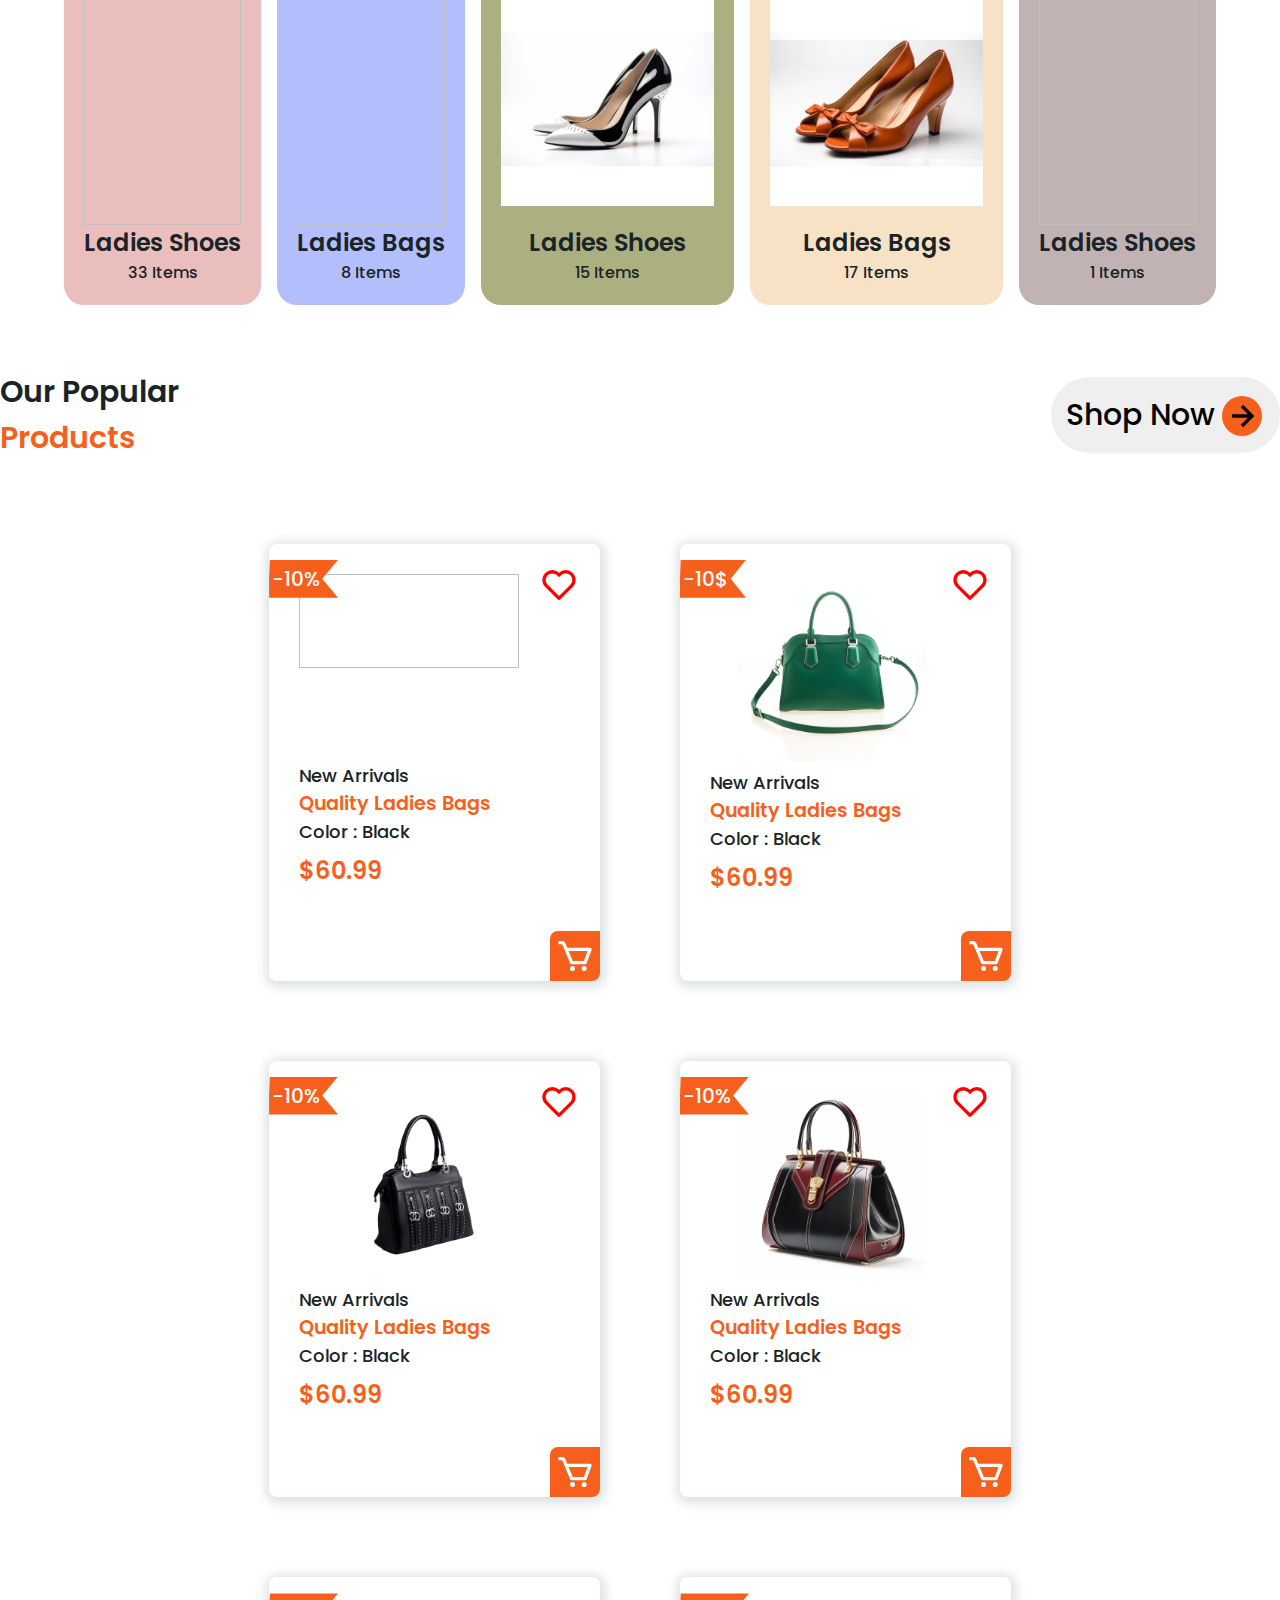
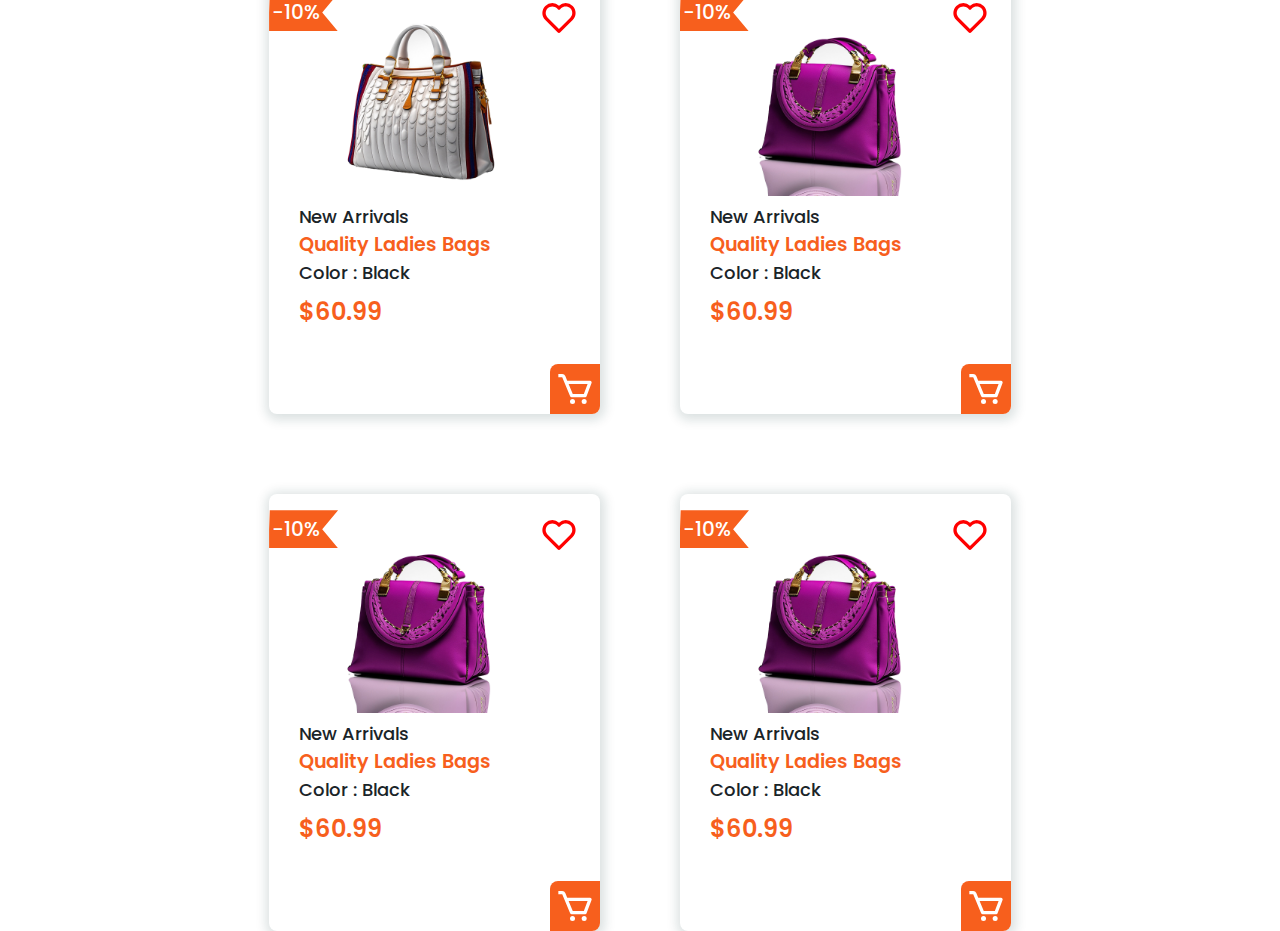
==== commit 31655546: "may13" ====
--- a/Homepage/index.html
+++ b/Homepage/index.html
@@ -43,7 +43,7 @@
               <div class="btn">
                 <button>
                 <a href="#">Shop now </a>
-                  <svg class="bx" xmlns="http://www.w3.org/2000/svg" width="24" height="24" viewBox="0 0 24 24" style="fill: rgba(0, 0, 0, 1);transform: ;msFilter:;"><path d="m11.293 17.293 1.414 1.414L19.414 12l-6.707-6.707-1.414 1.414L15.586 11H6v2h9.586z"></path></svg>
+                  <svg class="bx" xmlns="http://www.w3.org/2000/svg" width="24" height="24" viewBox="0 0 24 24" style="fill: rgb(255, 255, 255);transform: ;msFilter:;"><path d="m11.293 17.293 1.414 1.414L19.414 12l-6.707-6.707-1.414 1.414L15.586 11H6v2h9.586z"></path></svg>
                 </button>
               </div>
         </div>
@@ -133,11 +133,11 @@
             <svg class="bx" xmlns="http://www.w3.org/2000/svg" width="24" height="24" viewBox="0 0 24 24" style="fill: rgba(0, 0, 0, 1);transform: ;msFilter:;"><path d="m11.293 17.293 1.414 1.414L19.414 12l-6.707-6.707-1.414 1.414L15.586 11H6v2h9.586z"></path></svg>
           </button>
    </section>
-  
+   <!-- cat 1 -->
           <!-- box 1 -->
       <div class="categories-container">
         <div class="box box1">
-          <img class="p-img" src="media/shoes2.jpg" alt="">
+          <img class="p-img" src="media/bag1.jpg" alt="">
           <h2>Ladies Shoes </h2>
           <span>33 Items</span>
           <svg class="bx-1" xmlns="http://www.w3.org/2000/svg" width="24" height="24" viewBox="0 0 24 24" style="fill: rgba(0, 0, 0, 1);transform: ;msFilter:;"><path d="m11.293 17.293 1.414 1.414L19.414 12l-6.707-6.707-1.414 1.414L15.586 11H6v2h9.586z"></path></svg>
@@ -147,7 +147,7 @@
      <!-- box 2 -->
      
       <div class="box box2">
-        <img class="p-img" src="media/bag1.jpg" alt="">
+        <img class="p-img" src="media/bag2.jpg" alt="">
         <h2>Ladies Bags</h2>
         <span>8 Items</span>
         <svg class="bx-1" xmlns="http://www.w3.org/2000/svg" width="24" height="24" viewBox="0 0 24 24" style="fill: rgba(0, 0, 0, 1);transform: ;msFilter:;"><path d="m11.293 17.293 1.414 1.414L19.414 12l-6.707-6.707-1.414 1.414L15.586 11H6v2h9.586z"></path></svg>
@@ -157,7 +157,7 @@
     <!-- box3 -->
     
       <div class="box box3">
-        <img class="p-img"src="media/shoes1.jpg" alt="">
+        <img class="p-img"src="media/bag3.jpg" alt="">
         <h2>Ladies Shoes</h2>
         <span>15 Items</span>
         <svg class="bx-1" xmlns="http://www.w3.org/2000/svg" width="24" height="24" viewBox="0 0 24 24" style="fill: rgba(0, 0, 0, 1);transform: ;msFilter:;"><path d="m11.293 17.293 1.414 1.414L19.414 12l-6.707-6.707-1.414 1.414L15.586 11H6v2h9.586z"></path></svg>
@@ -168,7 +168,7 @@
    <!-- box 4 -->
    
     <div class="box box4">
-      <img class="p-img" src="media/bag2.jpg" alt="">
+      <img class="p-img" src="media/bag4.jpg" alt="">
       <h2>Ladies Bags</h2>
       <span>17 Items</span>
       <svg class="bx-1" xmlns="http://www.w3.org/2000/svg" width="24" height="24" viewBox="0 0 24 24" style="fill: rgba(0, 0, 0, 1);transform: ;msFilter:;"><path d="m11.293 17.293 1.414 1.414L19.414 12l-6.707-6.707-1.414 1.414L15.586 11H6v2h9.586z"></path></svg>
@@ -178,69 +178,195 @@
   <!-- box5 -->
   
     <div class="box box5">
-      <img class="p-img" src="media/shoes3.jpg" alt="">
+      <img class="p-img" src="media/bag5.jpg" alt="">
       <h2>Ladies Shoes</h2>
       <span>1 Items</span>
       <svg class="bx-1" xmlns="http://www.w3.org/2000/svg" width="24" height="24" viewBox="0 0 24 24" style="fill: rgba(0, 0, 0, 1);transform: ;msFilter:;"><path d="m11.293 17.293 1.414 1.414L19.414 12l-6.707-6.707-1.414 1.414L15.586 11H6v2h9.586z"></path></svg>
       
     </div>
   </div>
-
-
-   <div class="heading">
-      <h1>Our Popular <br><span>Products</h1>
+  <!-- cat 2 -->
+
+          <!-- CAT 2 BOX 1 -->
+  <div class="categories-container">
+    <div class="box box6">
+      <img class="p-img" src="media/shoes1.jpg" alt="">
+      <h2>Ladies Shoes </h2>
+      <span>33 Items</span>
+      <svg class="bx-1" xmlns="http://www.w3.org/2000/svg" width="24" height="24" viewBox="0 0 24 24" style="fill: rgba(0, 0, 0, 1);transform: ;msFilter:;"><path d="m11.293 17.293 1.414 1.414L19.414 12l-6.707-6.707-1.414 1.414L15.586 11H6v2h9.586z"></path></svg>
+    </div>
+  
+
+ <!--cat 2 box 2 -->
+ 
+  <div class="box box7">
+    <img class="p-img" src="media/shoes2.jpg" alt="">
+    <h2>Ladies Bags</h2>
+    <span>8 Items</span>
+    <svg class="bx-1" xmlns="http://www.w3.org/2000/svg" width="24" height="24" viewBox="0 0 24 24" style="fill: rgba(0, 0, 0, 1);transform: ;msFilter:;"><path d="m11.293 17.293 1.414 1.414L19.414 12l-6.707-6.707-1.414 1.414L15.586 11H6v2h9.586z"></path></svg>
+  </div>
+
+
+<!--cat 2 box3 -->
+
+  <div class="box box8">
+    <img class="p-img"src="media/shoes3.jpg" alt="">
+    <h2>Ladies Shoes</h2>
+    <span>15 Items</span>
+    <svg class="bx-1" xmlns="http://www.w3.org/2000/svg" width="24" height="24" viewBox="0 0 24 24" style="fill: rgba(0, 0, 0, 1);transform: ;msFilter:;"><path d="m11.293 17.293 1.414 1.414L19.414 12l-6.707-6.707-1.414 1.414L15.586 11H6v2h9.586z"></path></svg>
+  </div>
+
+
+
+<!--cat2 box 4 -->
+
+<div class="box box9">
+  <img class="p-img" src="media/shoes4.jpg" alt="">
+  <h2>Ladies Bags</h2>
+  <span>17 Items</span>
+  <svg class="bx-1" xmlns="http://www.w3.org/2000/svg" width="24" height="24" viewBox="0 0 24 24" style="fill: rgba(0, 0, 0, 1);transform: ;msFilter:;"><path d="m11.293 17.293 1.414 1.414L19.414 12l-6.707-6.707-1.414 1.414L15.586 11H6v2h9.586z"></path></svg>
+</div>
+
+
+<!--cat 2 box5 -->
+
+<div class="box box10">
+  <img class="p-img" src="media/shoes1.jpg" alt="">
+  <h2>Ladies Shoes</h2>
+  <span>1 Items</span>
+  <svg class="bx-1" xmlns="http://www.w3.org/2000/svg" width="24" height="24" viewBox="0 0 24 24" style="fill: rgba(0, 0, 0, 1);transform: ;msFilter:;"><path d="m11.293 17.293 1.414 1.414L19.414 12l-6.707-6.707-1.414 1.414L15.586 11H6v2h9.586z"></path></svg>
+  
+</div>
+</div>
+
+  <section class="products-head" id="products-head">
+    <div class="heading">
+      <h1>Our Popular<br><span>Products</h1>
+        
     </div>
         <button class="btn-2">
           <a href="#">Shop Now</a>
           <svg class="bx" xmlns="http://www.w3.org/2000/svg" width="24" height="24" viewBox="0 0 24 24" style="fill: rgba(0, 0, 0, 1);transform: ;msFilter:;"><path d="m11.293 17.293 1.414 1.414L19.414 12l-6.707-6.707-1.414 1.414L15.586 11H6v2h9.586z"></path></svg>
         </button>
-  <section class="products" id="products">
-   
+ </section>
+
+      <!-- product cards -->
+      <section class="products">
+
  
-
-    <div class="products-container">
-      <!-- box 1 sec product contents -->
-      <div class="box">
-        <img src="media/shoes1.jpg" alt="">
-        <span>New Arrivals</span>
-        <h2>Quality Ladies Bag</h2>
-        <span style="font-weight: 600;">color: White</span>
-        <h3 class="price">$20.99</h3>
-        <svg xmlns="http://www.w3.org/2000/svg" width="24" height="24" viewBox="0 0 24 24" style="fill: rgba(0, 0, 0, 1);transform: ;msFilter:;"><path d="M21.822 7.431A1 1 0 0 0 21 7H7.333L6.179 4.23A1.994 1.994 0 0 0 4.333 3H2v2h2.333l4.744 11.385A1 1 0 0 0 10 17h8c.417 0 .79-.259.937-.648l3-8a1 1 0 0 0-.115-.921zM17.307 15h-6.64l-2.5-6h11.39l-2.25 6z"></path><circle cx="10.5" cy="19.5" r="1.5"></circle><circle cx="17.5" cy="19.5" r="1.5"></circle></svg>
-        <svg xmlns="http://www.w3.org/2000/svg" width="24" height="24" viewBox="0 0 24 24" style="fill: rgba(0, 0, 0, 1);transform: ;msFilter:;"><path d="M12 4.595a5.904 5.904 0 0 0-3.996-1.558 5.942 5.942 0 0 0-4.213 1.758c-2.353 2.363-2.352 6.059.002 8.412l7.332 7.332c.17.299.498.492.875.492a.99.99 0 0 0 .792-.409l7.415-7.415c2.354-2.354 2.354-6.049-.002-8.416a5.938 5.938 0 0 0-4.209-1.754A5.906 5.906 0 0 0 12 4.595zm6.791 1.61c1.563 1.571 1.564 4.025.002 5.588L12 18.586l-6.793-6.793c-1.562-1.563-1.561-4.017-.002-5.584.76-.756 1.754-1.172 2.799-1.172s2.035.416 2.789 1.17l.5.5a.999.999 0 0 0 1.414 0l.5-.5c1.512-1.509 4.074-1.505 5.584-.002z"></path></svg>
-        
-        <span class="discount">-10%</span>
-      </div>
-
-
-      <div class="box">
-        <img src="media/bag5.jpg" alt="">
-        <span>New Arrivals</span>
-        <h2>Quality Ladies Bag</h2>
-        <span style="font-weight: 600;">color: White</span>
-        <h3 class="price">$20.99</h3>
-        <svg xmlns="http://www.w3.org/2000/svg" width="24" height="24" viewBox="0 0 24 24" style="fill: rgba(0, 0, 0, 1);transform: ;msFilter:;"><path d="M21.822 7.431A1 1 0 0 0 21 7H7.333L6.179 4.23A1.994 1.994 0 0 0 4.333 3H2v2h2.333l4.744 11.385A1 1 0 0 0 10 17h8c.417 0 .79-.259.937-.648l3-8a1 1 0 0 0-.115-.921zM17.307 15h-6.64l-2.5-6h11.39l-2.25 6z"></path><circle cx="10.5" cy="19.5" r="1.5"></circle><circle cx="17.5" cy="19.5" r="1.5"></circle></svg>
-        <svg xmlns="http://www.w3.org/2000/svg" width="24" height="24" viewBox="0 0 24 24" style="fill: rgba(0, 0, 0, 1);transform: ;msFilter:;"><path d="M12 4.595a5.904 5.904 0 0 0-3.996-1.558 5.942 5.942 0 0 0-4.213 1.758c-2.353 2.363-2.352 6.059.002 8.412l7.332 7.332c.17.299.498.492.875.492a.99.99 0 0 0 .792-.409l7.415-7.415c2.354-2.354 2.354-6.049-.002-8.416a5.938 5.938 0 0 0-4.209-1.754A5.906 5.906 0 0 0 12 4.595zm6.791 1.61c1.563 1.571 1.564 4.025.002 5.588L12 18.586l-6.793-6.793c-1.562-1.563-1.561-4.017-.002-5.584.76-.756 1.754-1.172 2.799-1.172s2.035.416 2.789 1.17l.5.5a.999.999 0 0 0 1.414 0l.5-.5c1.512-1.509 4.074-1.505 5.584-.002z"></path></svg>
-        
-        <span class="discount">-10%</span>
-      </div>
-
-
-
-    
-      <div class="box">
-        <img src="media/bag5.jpg" alt="">
-        <span>New Arrivals</span>
-        <h2>Quality Ladies Bag</h2>
-        <span style="font-weight: 600;">color: White</span>
-        <h3 class="price">$20.99</h3>
-        <svg xmlns="http://www.w3.org/2000/svg" width="24" height="24" viewBox="0 0 24 24" style="fill: rgba(0, 0, 0, 1);transform: ;msFilter:;"><path d="M21.822 7.431A1 1 0 0 0 21 7H7.333L6.179 4.23A1.994 1.994 0 0 0 4.333 3H2v2h2.333l4.744 11.385A1 1 0 0 0 10 17h8c.417 0 .79-.259.937-.648l3-8a1 1 0 0 0-.115-.921zM17.307 15h-6.64l-2.5-6h11.39l-2.25 6z"></path><circle cx="10.5" cy="19.5" r="1.5"></circle><circle cx="17.5" cy="19.5" r="1.5"></circle></svg>
-        <svg xmlns="http://www.w3.org/2000/svg" width="24" height="24" viewBox="0 0 24 24" style="fill: rgba(0, 0, 0, 1);transform: ;msFilter:;"><path d="M12 4.595a5.904 5.904 0 0 0-3.996-1.558 5.942 5.942 0 0 0-4.213 1.758c-2.353 2.363-2.352 6.059.002 8.412l7.332 7.332c.17.299.498.492.875.492a.99.99 0 0 0 .792-.409l7.415-7.415c2.354-2.354 2.354-6.049-.002-8.416a5.938 5.938 0 0 0-4.209-1.754A5.906 5.906 0 0 0 12 4.595zm6.791 1.61c1.563 1.571 1.564 4.025.002 5.588L12 18.586l-6.793-6.793c-1.562-1.563-1.561-4.017-.002-5.584.76-.756 1.754-1.172 2.799-1.172s2.035.416 2.789 1.17l.5.5a.999.999 0 0 0 1.414 0l.5-.5c1.512-1.509 4.074-1.505 5.584-.002z"></path></svg>
-        
-        <span class="discount">-10%</span>
-      </div>
-
-    </div>   
+        <div class="product-card">
+    
+                <!-- PRODUCT CARD 1 -->
+            <div class="card">
+                <img src="media/bag1.jpg" alt="">
+                <span>New Arrivals</span>
+                <h2>Quality Ladies Bags</h2>
+                <span>Color : Black</span>
+                <h3 class="price">$60.99</h3>
+                <svg class="cart" xmlns="http://www.w3.org/2000/svg" width="24" height="24" viewBox="0 0 24 24" style="fill: rgb(255, 255, 255);transform: ;msFilter:;"><path d="M21.822 7.431A1 1 0 0 0 21 7H7.333L6.179 4.23A1.994 1.994 0 0 0 4.333 3H2v2h2.333l4.744 11.385A1 1 0 0 0 10 17h8c.417 0 .79-.259.937-.648l3-8a1 1 0 0 0-.115-.921zM17.307 15h-6.64l-2.5-6h11.39l-2.25 6z"></path><circle cx="10.5" cy="19.5" r="1.5"></circle><circle cx="17.5" cy="19.5" r="1.5"></circle></svg>
+    
+                <svg class="heart" xmlns="http://www.w3.org/2000/svg" width="24" height="24" viewBox="0 0 24 24" style="fill: rgb(253, 0, 0);transform: ;msFilter:;"><path d="M12 4.595a5.904 5.904 0 0 0-3.996-1.558 5.942 5.942 0 0 0-4.213 1.758c-2.353 2.363-2.352 6.059.002 8.412l7.332 7.332c.17.299.498.492.875.492a.99.99 0 0 0 .792-.409l7.415-7.415c2.354-2.354 2.354-6.049-.002-8.416a5.938 5.938 0 0 0-4.209-1.754A5.906 5.906 0 0 0 12 4.595zm6.791 1.61c1.563 1.571 1.564 4.025.002 5.588L12 18.586l-6.793-6.793c-1.562-1.563-1.561-4.017-.002-5.584.76-.756 1.754-1.172 2.799-1.172s2.035.416 2.789 1.17l.5.5a.999.999 0 0 0 1.414 0l.5-.5c1.512-1.509 4.074-1.505 5.584-.002z"></path></svg>
+                <span class="discount">-10%</span>
+            </div>
+            
+            <!-- PRODUCT CARD 2 -->
+            <div class="card">
+              <img src="media/bag2.jpg" alt="">
+              <span>New Arrivals</span>
+              <h2>Quality Ladies Bags</h2>
+              <span>Color : Black</span>
+              <h3 class="price">$60.99</h3>
+              <svg class="cart" xmlns="http://www.w3.org/2000/svg" width="24" height="24" viewBox="0 0 24 24" style="fill: rgb(255, 255, 255);transform: ;msFilter:;"><path d="M21.822 7.431A1 1 0 0 0 21 7H7.333L6.179 4.23A1.994 1.994 0 0 0 4.333 3H2v2h2.333l4.744 11.385A1 1 0 0 0 10 17h8c.417 0 .79-.259.937-.648l3-8a1 1 0 0 0-.115-.921zM17.307 15h-6.64l-2.5-6h11.39l-2.25 6z"></path><circle cx="10.5" cy="19.5" r="1.5"></circle><circle cx="17.5" cy="19.5" r="1.5"></circle></svg>
+    
+              <svg class="heart" xmlns="http://www.w3.org/2000/svg" width="24" height="24" viewBox="0 0 24 24" style="fill: rgb(255, 0, 0);transform: ;msFilter:;"><path d="M12 4.595a5.904 5.904 0 0 0-3.996-1.558 5.942 5.942 0 0 0-4.213 1.758c-2.353 2.363-2.352 6.059.002 8.412l7.332 7.332c.17.299.498.492.875.492a.99.99 0 0 0 .792-.409l7.415-7.415c2.354-2.354 2.354-6.049-.002-8.416a5.938 5.938 0 0 0-4.209-1.754A5.906 5.906 0 0 0 12 4.595zm6.791 1.61c1.563 1.571 1.564 4.025.002 5.588L12 18.586l-6.793-6.793c-1.562-1.563-1.561-4.017-.002-5.584.76-.756 1.754-1.172 2.799-1.172s2.035.416 2.789 1.17l.5.5a.999.999 0 0 0 1.414 0l.5-.5c1.512-1.509 4.074-1.505 5.584-.002z"></path></svg>
+              <span class="discount">-10$</span>
+          </div>
+    
+          <!-- PRODUCT CARD 3 -->
+          <div class="card">
+            <img src="media/bag3.jpg" alt="">
+            <span>New Arrivals</span>
+            <h2>Quality Ladies Bags</h2>
+            <span>Color : Black</span>
+            <h3 class="price">$60.99</h3>
+            <svg class="cart" xmlns="http://www.w3.org/2000/svg" width="24" height="24" viewBox="0 0 24 24" style="fill: rgb(255, 255, 255);transform: ;msFilter:;"><path d="M21.822 7.431A1 1 0 0 0 21 7H7.333L6.179 4.23A1.994 1.994 0 0 0 4.333 3H2v2h2.333l4.744 11.385A1 1 0 0 0 10 17h8c.417 0 .79-.259.937-.648l3-8a1 1 0 0 0-.115-.921zM17.307 15h-6.64l-2.5-6h11.39l-2.25 6z"></path><circle cx="10.5" cy="19.5" r="1.5"></circle><circle cx="17.5" cy="19.5" r="1.5"></circle></svg>
+    
+            <svg class="heart" xmlns="http://www.w3.org/2000/svg" width="24" height="24" viewBox="0 0 24 24" style="fill: rgb(255, 0, 0);transform: ;msFilter:;"><path d="M12 4.595a5.904 5.904 0 0 0-3.996-1.558 5.942 5.942 0 0 0-4.213 1.758c-2.353 2.363-2.352 6.059.002 8.412l7.332 7.332c.17.299.498.492.875.492a.99.99 0 0 0 .792-.409l7.415-7.415c2.354-2.354 2.354-6.049-.002-8.416a5.938 5.938 0 0 0-4.209-1.754A5.906 5.906 0 0 0 12 4.595zm6.791 1.61c1.563 1.571 1.564 4.025.002 5.588L12 18.586l-6.793-6.793c-1.562-1.563-1.561-4.017-.002-5.584.76-.756 1.754-1.172 2.799-1.172s2.035.416 2.789 1.17l.5.5a.999.999 0 0 0 1.414 0l.5-.5c1.512-1.509 4.074-1.505 5.584-.002z"></path></svg>
+            <span class="discount">-10%</span>
+          </div>
+    
+        <!-- PRODUCT CARD 4 -->
+        <div class="card">
+          <img src="media/bag4.jpg" alt="">
+          <span>New Arrivals</span>
+          <h2>Quality Ladies Bags</h2>
+          <span>Color : Black</span>
+          <h3 class="price">$60.99</h3>
+
+          <svg class="cart" xmlns="http://www.w3.org/2000/svg" width="24" height="24" viewBox="0 0 24 24" style="fill: rgb(255, 255, 255);transform: ;msFilter:;"><path d="M21.822 7.431A1 1 0 0 0 21 7H7.333L6.179 4.23A1.994 1.994 0 0 0 4.333 3H2v2h2.333l4.744 11.385A1 1 0 0 0 10 17h8c.417 0 .79-.259.937-.648l3-8a1 1 0 0 0-.115-.921zM17.307 15h-6.64l-2.5-6h11.39l-2.25 6z"></path><circle cx="10.5" cy="19.5" r="1.5"></circle><circle cx="17.5" cy="19.5" r="1.5"></circle></svg>
+    
+          <svg class="heart" xmlns="http://www.w3.org/2000/svg" width="24" height="24" viewBox="0 0 24 24" style="fill: rgb(255, 0, 0);transform: ;msFilter:;"><path d="M12 4.595a5.904 5.904 0 0 0-3.996-1.558 5.942 5.942 0 0 0-4.213 1.758c-2.353 2.363-2.352 6.059.002 8.412l7.332 7.332c.17.299.498.492.875.492a.99.99 0 0 0 .792-.409l7.415-7.415c2.354-2.354 2.354-6.049-.002-8.416a5.938 5.938 0 0 0-4.209-1.754A5.906 5.906 0 0 0 12 4.595zm6.791 1.61c1.563 1.571 1.564 4.025.002 5.588L12 18.586l-6.793-6.793c-1.562-1.563-1.561-4.017-.002-5.584.76-.756 1.754-1.172 2.799-1.172s2.035.416 2.789 1.17l.5.5a.999.999 0 0 0 1.414 0l.5-.5c1.512-1.509 4.074-1.505 5.584-.002z"></path></svg>
+          <span class="discount">-10%</span>
+       </div>
+    
+        <!-- PRODUCT CARD 5 -->
+        <div class="card">
+          <img src="media/bag5.jpg" alt="">
+          <span>New Arrivals</span>
+          <h2>Quality Ladies Bags</h2>
+          <span>Color : Black</span>
+          <h3 class="price">$60.99</h3>
+          <svg class="cart"xmlns="http://www.w3.org/2000/svg" width="24" height="24" viewBox="0 0 24 24" style="fill: rgb(255, 255, 255);transform: ;msFilter:;"><path d="M21.822 7.431A1 1 0 0 0 21 7H7.333L6.179 4.23A1.994 1.994 0 0 0 4.333 3H2v2h2.333l4.744 11.385A1 1 0 0 0 10 17h8c.417 0 .79-.259.937-.648l3-8a1 1 0 0 0-.115-.921zM17.307 15h-6.64l-2.5-6h11.39l-2.25 6z"></path><circle cx="10.5" cy="19.5" r="1.5"></circle><circle cx="17.5" cy="19.5" r="1.5"></circle></svg>
+    
+          <svg class="heart" xmlns="http://www.w3.org/2000/svg" width="24" height="24" viewBox="0 0 24 24" style="fill: rgb(255, 0, 0);transform: ;msFilter:;"><path d="M12 4.595a5.904 5.904 0 0 0-3.996-1.558 5.942 5.942 0 0 0-4.213 1.758c-2.353 2.363-2.352 6.059.002 8.412l7.332 7.332c.17.299.498.492.875.492a.99.99 0 0 0 .792-.409l7.415-7.415c2.354-2.354 2.354-6.049-.002-8.416a5.938 5.938 0 0 0-4.209-1.754A5.906 5.906 0 0 0 12 4.595zm6.791 1.61c1.563 1.571 1.564 4.025.002 5.588L12 18.586l-6.793-6.793c-1.562-1.563-1.561-4.017-.002-5.584.76-.756 1.754-1.172 2.799-1.172s2.035.416 2.789 1.17l.5.5a.999.999 0 0 0 1.414 0l.5-.5c1.512-1.509 4.074-1.505 5.584-.002z"></path></svg>
+          <span class="discount">-10%</span>
+       </div>
+    
+        <!-- PRODUCT CARD 6 -->
+        <div class="card">
+          <img src="media/bag6.jpg" alt="">
+          <span>New Arrivals</span>
+          <h2>Quality Ladies Bags</h2>
+          <span>Color : Black</span>
+          <h3 class="price">$60.99</h3>
+          <svg class="cart" xmlns="http://www.w3.org/2000/svg" width="24" height="24" viewBox="0 0 24 24" style="fill: rgb(255, 255, 255);transform: ;msFilter:;"><path d="M21.822 7.431A1 1 0 0 0 21 7H7.333L6.179 4.23A1.994 1.994 0 0 0 4.333 3H2v2h2.333l4.744 11.385A1 1 0 0 0 10 17h8c.417 0 .79-.259.937-.648l3-8a1 1 0 0 0-.115-.921zM17.307 15h-6.64l-2.5-6h11.39l-2.25 6z"></path><circle cx="10.5" cy="19.5" r="1.5"></circle><circle cx="17.5" cy="19.5" r="1.5"></circle></svg>
+    
+          <svg class="heart" xmlns="http://www.w3.org/2000/svg" width="24" height="24" viewBox="0 0 24 24" style="fill: rgb(255, 0, 0);transform: ;msFilter:;"><path d="M12 4.595a5.904 5.904 0 0 0-3.996-1.558 5.942 5.942 0 0 0-4.213 1.758c-2.353 2.363-2.352 6.059.002 8.412l7.332 7.332c.17.299.498.492.875.492a.99.99 0 0 0 .792-.409l7.415-7.415c2.354-2.354 2.354-6.049-.002-8.416a5.938 5.938 0 0 0-4.209-1.754A5.906 5.906 0 0 0 12 4.595zm6.791 1.61c1.563 1.571 1.564 4.025.002 5.588L12 18.586l-6.793-6.793c-1.562-1.563-1.561-4.017-.002-5.584.76-.756 1.754-1.172 2.799-1.172s2.035.416 2.789 1.17l.5.5a.999.999 0 0 0 1.414 0l.5-.5c1.512-1.509 4.074-1.505 5.584-.002z"></path></svg>
+          <span class="discount">-10%</span>
+       
+          </div>
+
+
+          <!-- PRODUCT CARD 7 -->
+        <div class="card">
+          <img src="media/bag6.jpg" alt="">
+          <span>New Arrivals</span>
+          <h2>Quality Ladies Bags</h2>
+          <span>Color : Black</span>
+          <h3 class="price">$60.99</h3>
+          <svg class="cart" xmlns="http://www.w3.org/2000/svg" width="24" height="24" viewBox="0 0 24 24" style="fill: rgb(255, 255, 255);transform: ;msFilter:;"><path d="M21.822 7.431A1 1 0 0 0 21 7H7.333L6.179 4.23A1.994 1.994 0 0 0 4.333 3H2v2h2.333l4.744 11.385A1 1 0 0 0 10 17h8c.417 0 .79-.259.937-.648l3-8a1 1 0 0 0-.115-.921zM17.307 15h-6.64l-2.5-6h11.39l-2.25 6z"></path><circle cx="10.5" cy="19.5" r="1.5"></circle><circle cx="17.5" cy="19.5" r="1.5"></circle></svg>
+    
+          <svg class="heart" xmlns="http://www.w3.org/2000/svg" width="24" height="24" viewBox="0 0 24 24" style="fill: rgb(255, 0, 0);transform: ;msFilter:;"><path d="M12 4.595a5.904 5.904 0 0 0-3.996-1.558 5.942 5.942 0 0 0-4.213 1.758c-2.353 2.363-2.352 6.059.002 8.412l7.332 7.332c.17.299.498.492.875.492a.99.99 0 0 0 .792-.409l7.415-7.415c2.354-2.354 2.354-6.049-.002-8.416a5.938 5.938 0 0 0-4.209-1.754A5.906 5.906 0 0 0 12 4.595zm6.791 1.61c1.563 1.571 1.564 4.025.002 5.588L12 18.586l-6.793-6.793c-1.562-1.563-1.561-4.017-.002-5.584.76-.756 1.754-1.172 2.799-1.172s2.035.416 2.789 1.17l.5.5a.999.999 0 0 0 1.414 0l.5-.5c1.512-1.509 4.074-1.505 5.584-.002z"></path></svg>
+          <span class="discount">-10%</span>
+       
+          </div>
+
+          <!-- PRODUCT CARD 8 -->
+        <div class="card">
+          <img src="media/bag6.jpg" alt="">
+          <span>New Arrivals</span>
+          <h2>Quality Ladies Bags</h2>
+          <span>Color : Black</span>
+          <h3 class="price">$60.99</h3>
+          <svg class="cart" xmlns="http://www.w3.org/2000/svg" width="24" height="24" viewBox="0 0 24 24" style="fill: rgb(255, 255, 255);transform: ;msFilter:;"><path d="M21.822 7.431A1 1 0 0 0 21 7H7.333L6.179 4.23A1.994 1.994 0 0 0 4.333 3H2v2h2.333l4.744 11.385A1 1 0 0 0 10 17h8c.417 0 .79-.259.937-.648l3-8a1 1 0 0 0-.115-.921zM17.307 15h-6.64l-2.5-6h11.39l-2.25 6z"></path><circle cx="10.5" cy="19.5" r="1.5"></circle><circle cx="17.5" cy="19.5" r="1.5"></circle></svg>
+    
+          <svg class="heart" xmlns="http://www.w3.org/2000/svg" width="24" height="24" viewBox="0 0 24 24" style="fill: rgb(255, 0, 0);transform: ;msFilter:;"><path d="M12 4.595a5.904 5.904 0 0 0-3.996-1.558 5.942 5.942 0 0 0-4.213 1.758c-2.353 2.363-2.352 6.059.002 8.412l7.332 7.332c.17.299.498.492.875.492a.99.99 0 0 0 .792-.409l7.415-7.415c2.354-2.354 2.354-6.049-.002-8.416a5.938 5.938 0 0 0-4.209-1.754A5.906 5.906 0 0 0 12 4.595zm6.791 1.61c1.563 1.571 1.564 4.025.002 5.588L12 18.586l-6.793-6.793c-1.562-1.563-1.561-4.017-.002-5.584.76-.756 1.754-1.172 2.799-1.172s2.035.416 2.789 1.17l.5.5a.999.999 0 0 0 1.414 0l.5-.5c1.512-1.509 4.074-1.505 5.584-.002z"></path></svg>
+          <span class="discount">-10%</span>
+       
+          </div>
+
+
+        </div> 
       </section>
 
 
--- a/Homepage/style.css
+++ b/Homepage/style.css
@@ -13,7 +13,7 @@
 
 :root{
   --green-color: #3cb815;
-  --light-green-color: #ff7e00;
+  --light-orange-color: #ff7e00;
   --orange-color: ;
   --light-orange-color: #f75f1d;
   --text-color: #1a2428;
@@ -204,7 +204,14 @@
   text-decoration: none;
 }
 
-
+.products-head{
+  max-width: 1500px;
+  display: flex;
+  justify-content: space-between;
+  align-items:center;
+  margin-left: auto;
+  margin-right: auto;
+  margin-bottom: 4%;}
 
 .categories{
   max-width: 1500px;
@@ -224,7 +231,9 @@
 
 .heading span{
   color: var(--light-orange-color)
-}
+
+}
+/* categories css */
 
 .categories-container{
   display: grid;
@@ -308,7 +317,112 @@
   background: #e8ffdd;
 }
 .box5{
-  background: #dadada;
-}
-
-
+  background: #dadada;2222
+}
+.box6{
+  background: #b1000041;
+}
+.box7{
+  background: #8496fc9d;
+}
+.box8{
+  background: #595f0180;
+}
+.box9{
+  background: #eebc7a6e;
+}
+.box10{
+  background: #8d72728a;2222
+}
+
+/* product cards css  */
+.products{
+ margin-left: 5%;
+ margin-right: 5%;
+}
+
+.product-card {
+  display: grid;
+  grid-template-columns: repeat(auto-fit,minmax(280px,auto));
+  gap:5rem;
+  margin-top: 2rem;
+  margin-left: auto;
+  margin-right: auto;
+  
+}
+
+.product-card .card{
+  padding: 30px;
+  box-shadow: 1px 2px 11px 4px rgb(14 55 54 / 15%);
+  border-radius: 0.5rem;
+  position: relative;
+  
+
+}
+
+.card img {
+  width: 90%;
+  height: 50%;
+  object-fit: contain;
+  object-position: center;
+}
+
+.card span{
+  font-weight: 500;
+  font-size: 18px;
+}
+.card h2{
+  font-weight: 600;
+  font-size: 1.2rem;
+  color: var(--light-orange-color);
+}
+
+.card .price{
+  font-weight: 600;
+  font-size: 1.5rem;
+  color: var(--light-orange-color);
+  margin-top: 0.5rem;
+}
+
+.cart{
+  position: absolute;
+  right: 0PX;
+  bottom: 0;
+  
+  padding: 5px;
+  width: 50px;
+  height: 50px;
+  background: var(--light-orange-color);
+  border-radius: 0.5rem 0 0.5rem 0;
+}
+.heart{
+  position: absolute;
+  top: 1rem;
+  right:1rem;
+  padding: 5px;
+  width: 50px;
+  height: 50px;
+  
+  
+}
+
+.cart:hover{
+  background: var(--green-color) ;
+  transition: 0.1s all linear;
+}
+
+.discount{
+  position: absolute;
+  top: 1rem;
+  left: 0;
+  background: var(--light-orange-color);
+  clip-path: polygon(100% 0%, 77% 50%, 100% 100%, 0 100%, 0% 50%, 1% 0);
+  
+}
+span.discount {
+  font-size: 20px;
+  color: #fff;
+  padding: 4px 18px;
+  padding-left: 3px;
+  
+}
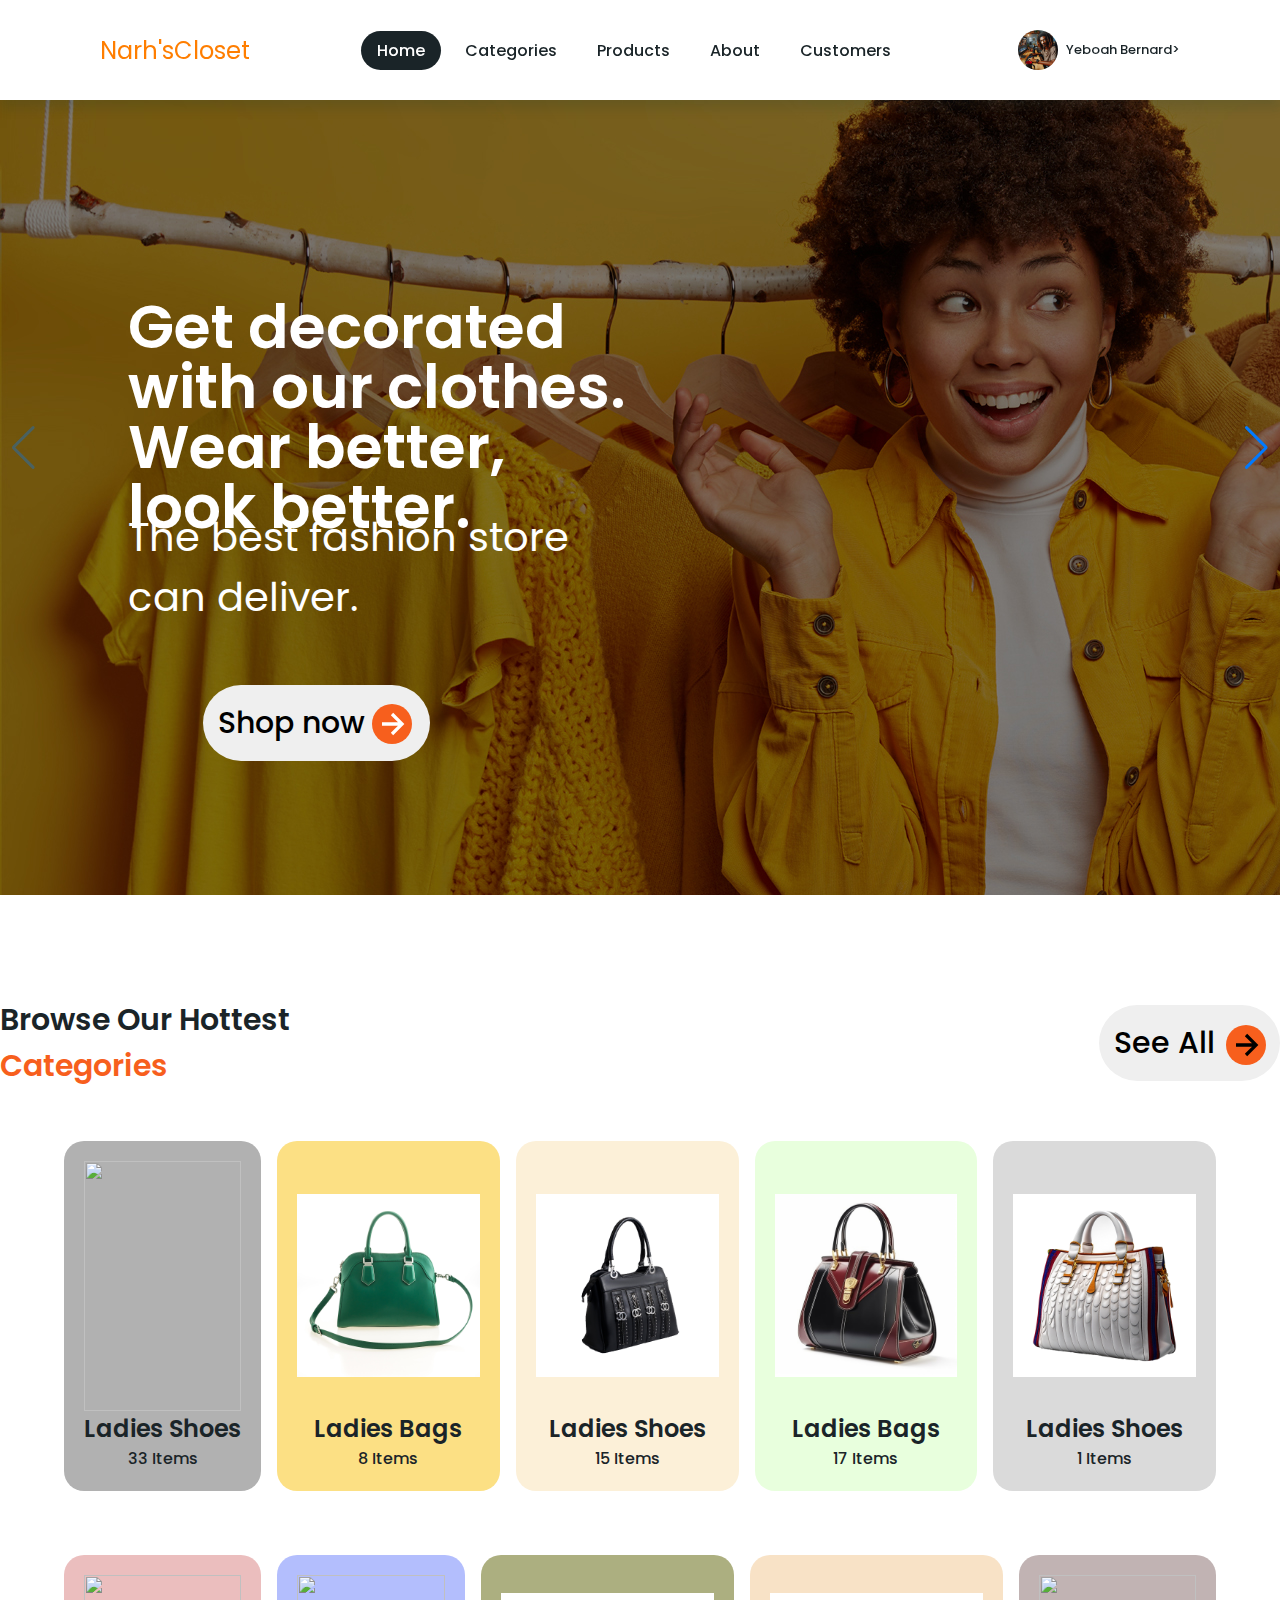
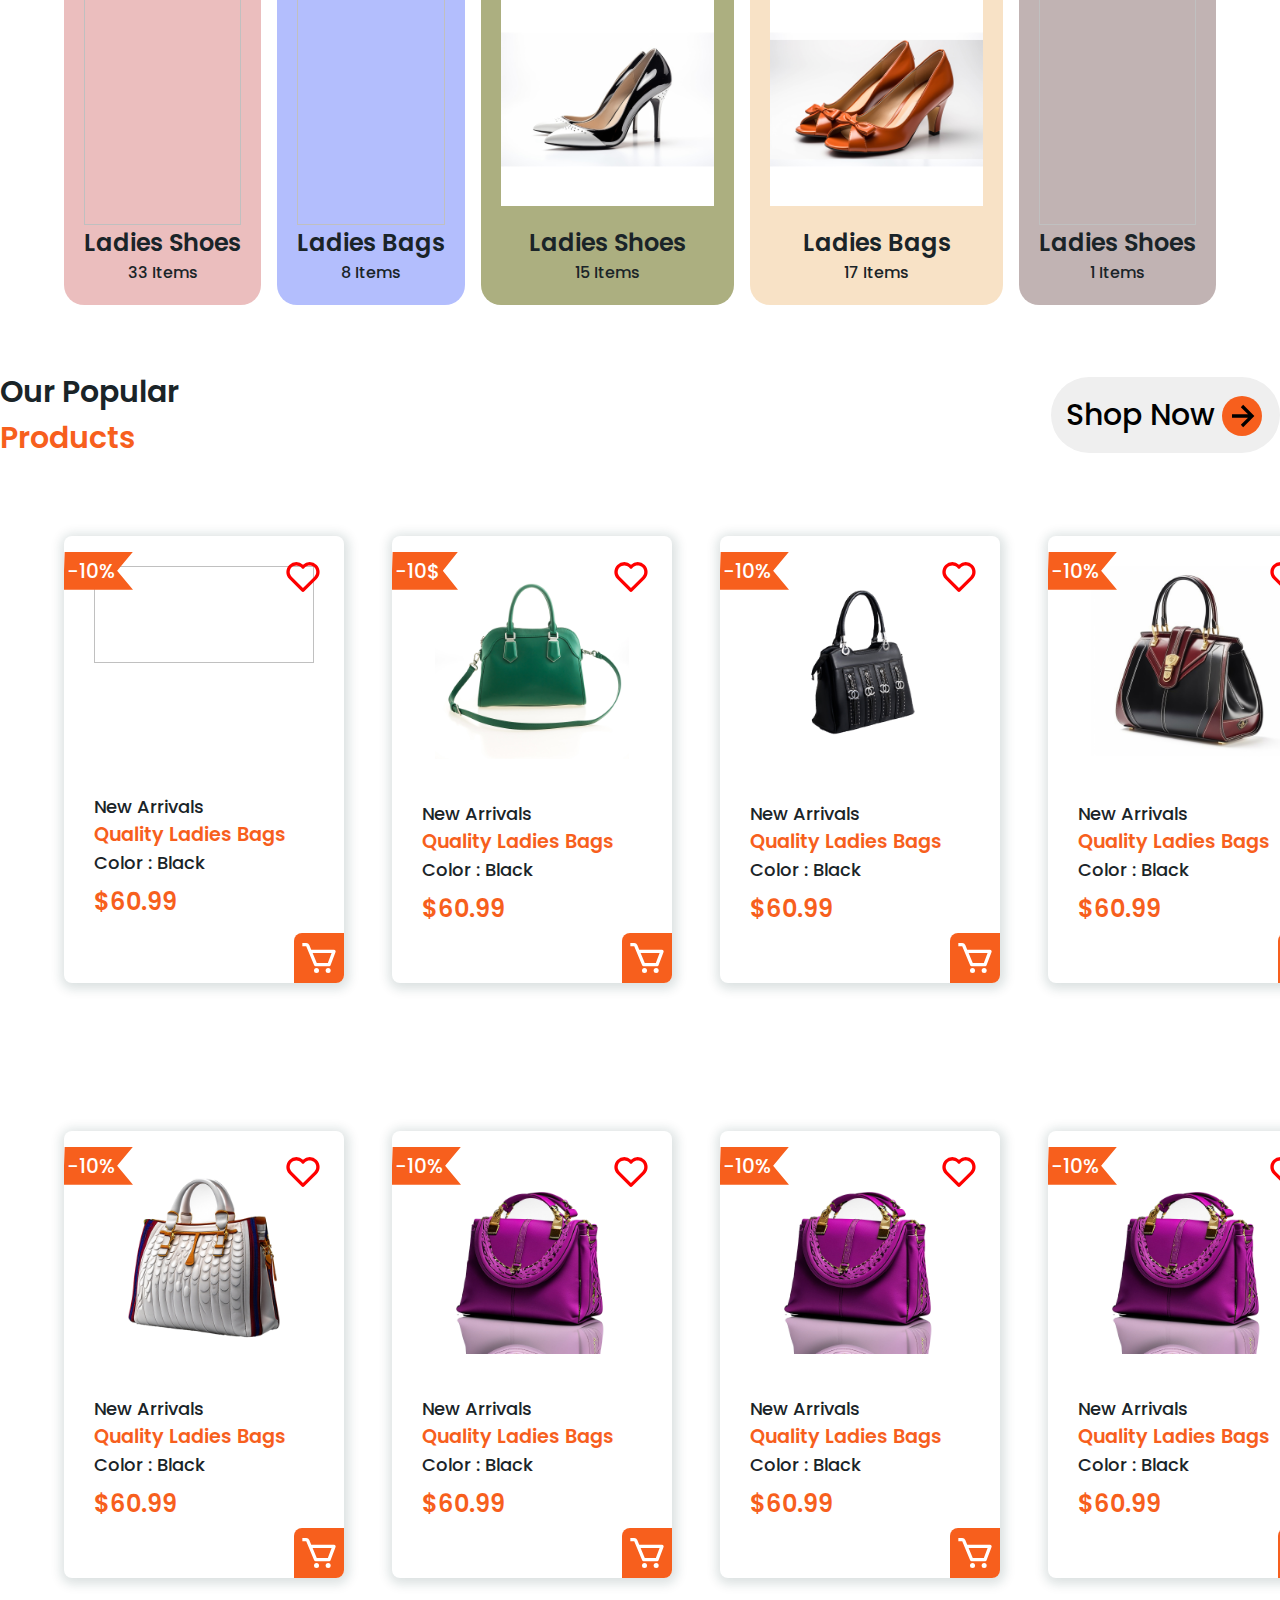
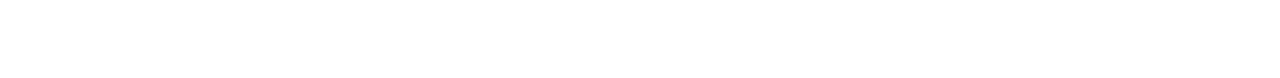
==== commit acd25699: "changes" ====
--- a/Homepage/index.html
+++ b/Homepage/index.html
@@ -136,6 +136,7 @@
    <!-- cat 1 -->
           <!-- box 1 -->
       <div class="categories-container">
+
         <div class="box box1">
           <img class="p-img" src="media/bag1.jpg" alt="">
           <h2>Ladies Shoes </h2>
@@ -251,11 +252,11 @@
  </section>
 
       <!-- product cards -->
-      <section class="products">
+      <section class="products" >
 
  
         <div class="product-card">
-    
+   
                 <!-- PRODUCT CARD 1 -->
             <div class="card">
                 <img src="media/bag1.jpg" alt="">
--- a/Homepage/style.css
+++ b/Homepage/style.css
@@ -343,9 +343,9 @@
 
 .product-card {
   display: grid;
-  grid-template-columns: repeat(auto-fit,minmax(280px,auto));
-  gap:5rem;
-  margin-top: 2rem;
+  grid-template-columns: repeat(4,minmax(280px,auto));
+  gap:3rem;
+  margin-top: 1.5rem;
   margin-left: auto;
   margin-right: auto;
   
@@ -356,12 +356,14 @@
   box-shadow: 1px 2px 11px 4px rgb(14 55 54 / 15%);
   border-radius: 0.5rem;
   position: relative;
+  margin-bottom: 100px;
   
 
 }
 
 .card img {
-  width: 90%;
+  margin-bottom: 34px;
+  width: 100%;
   height: 50%;
   object-fit: contain;
   object-position: center;
